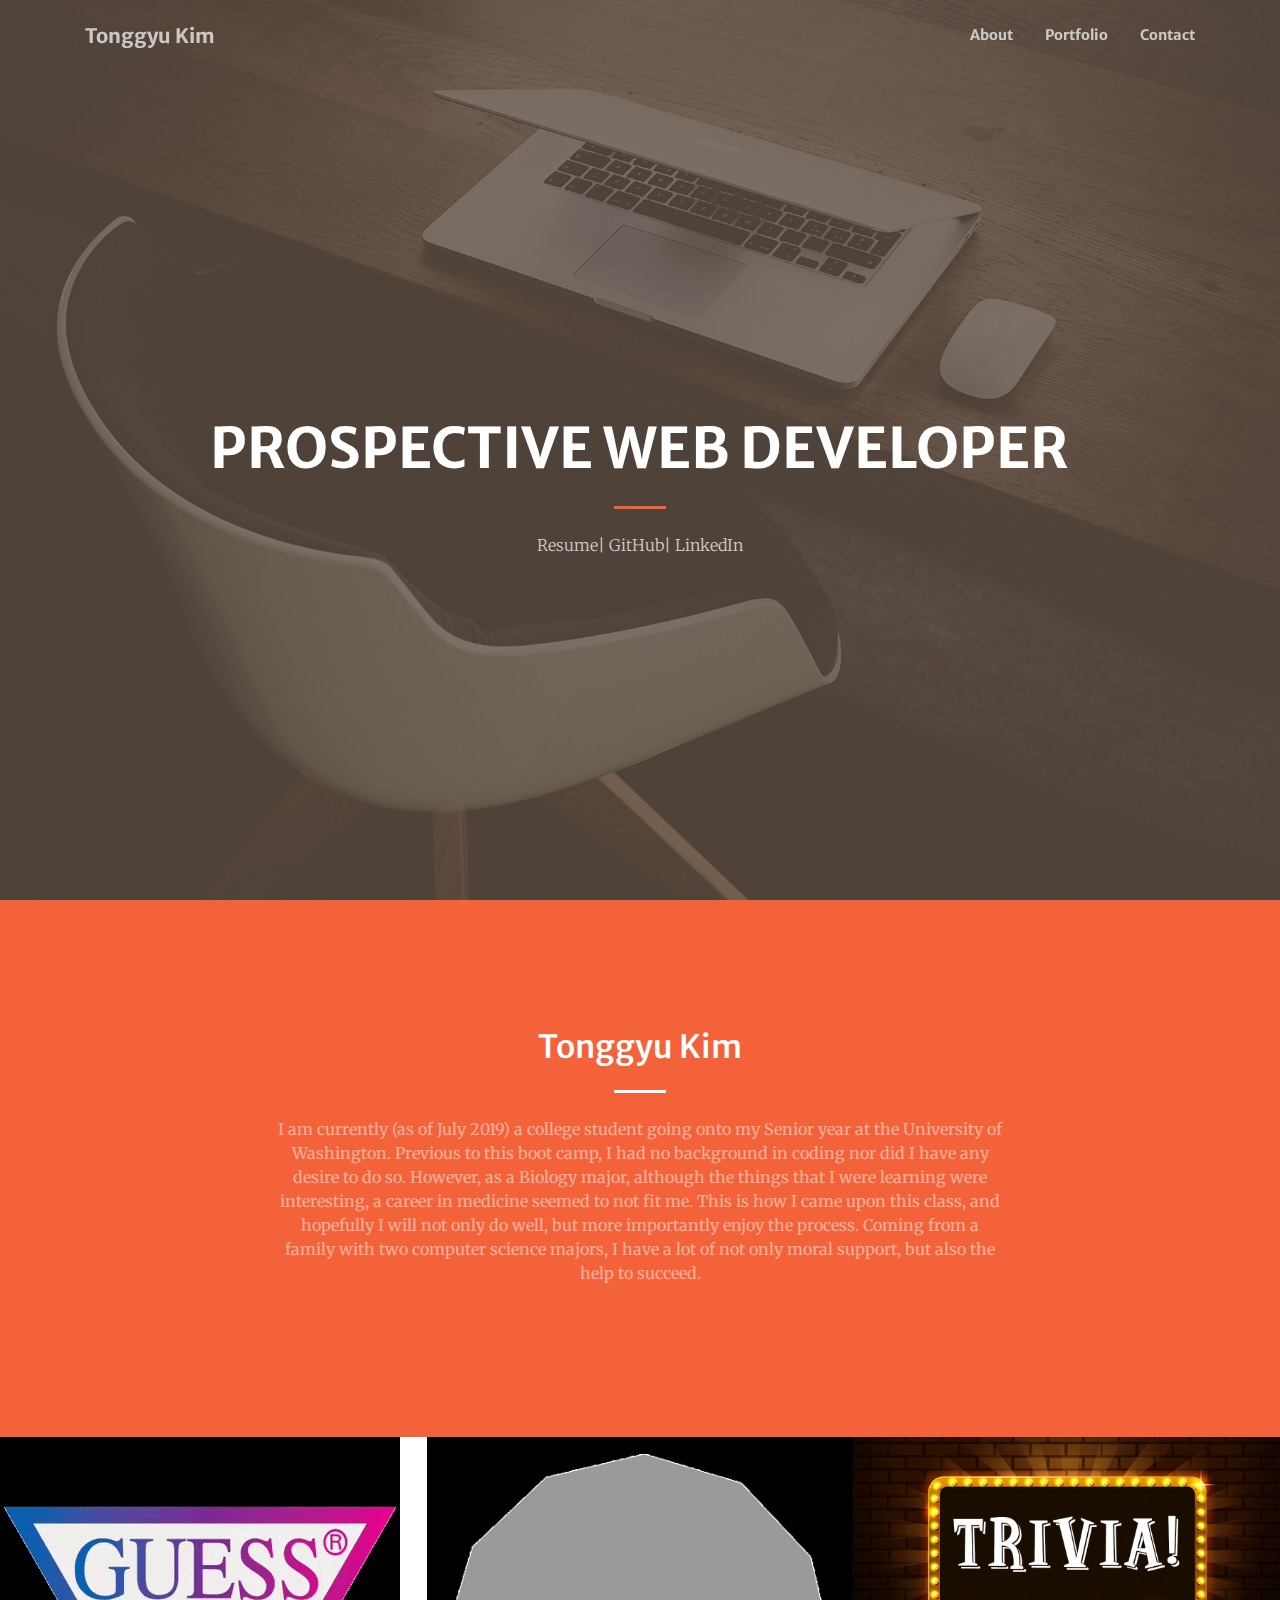
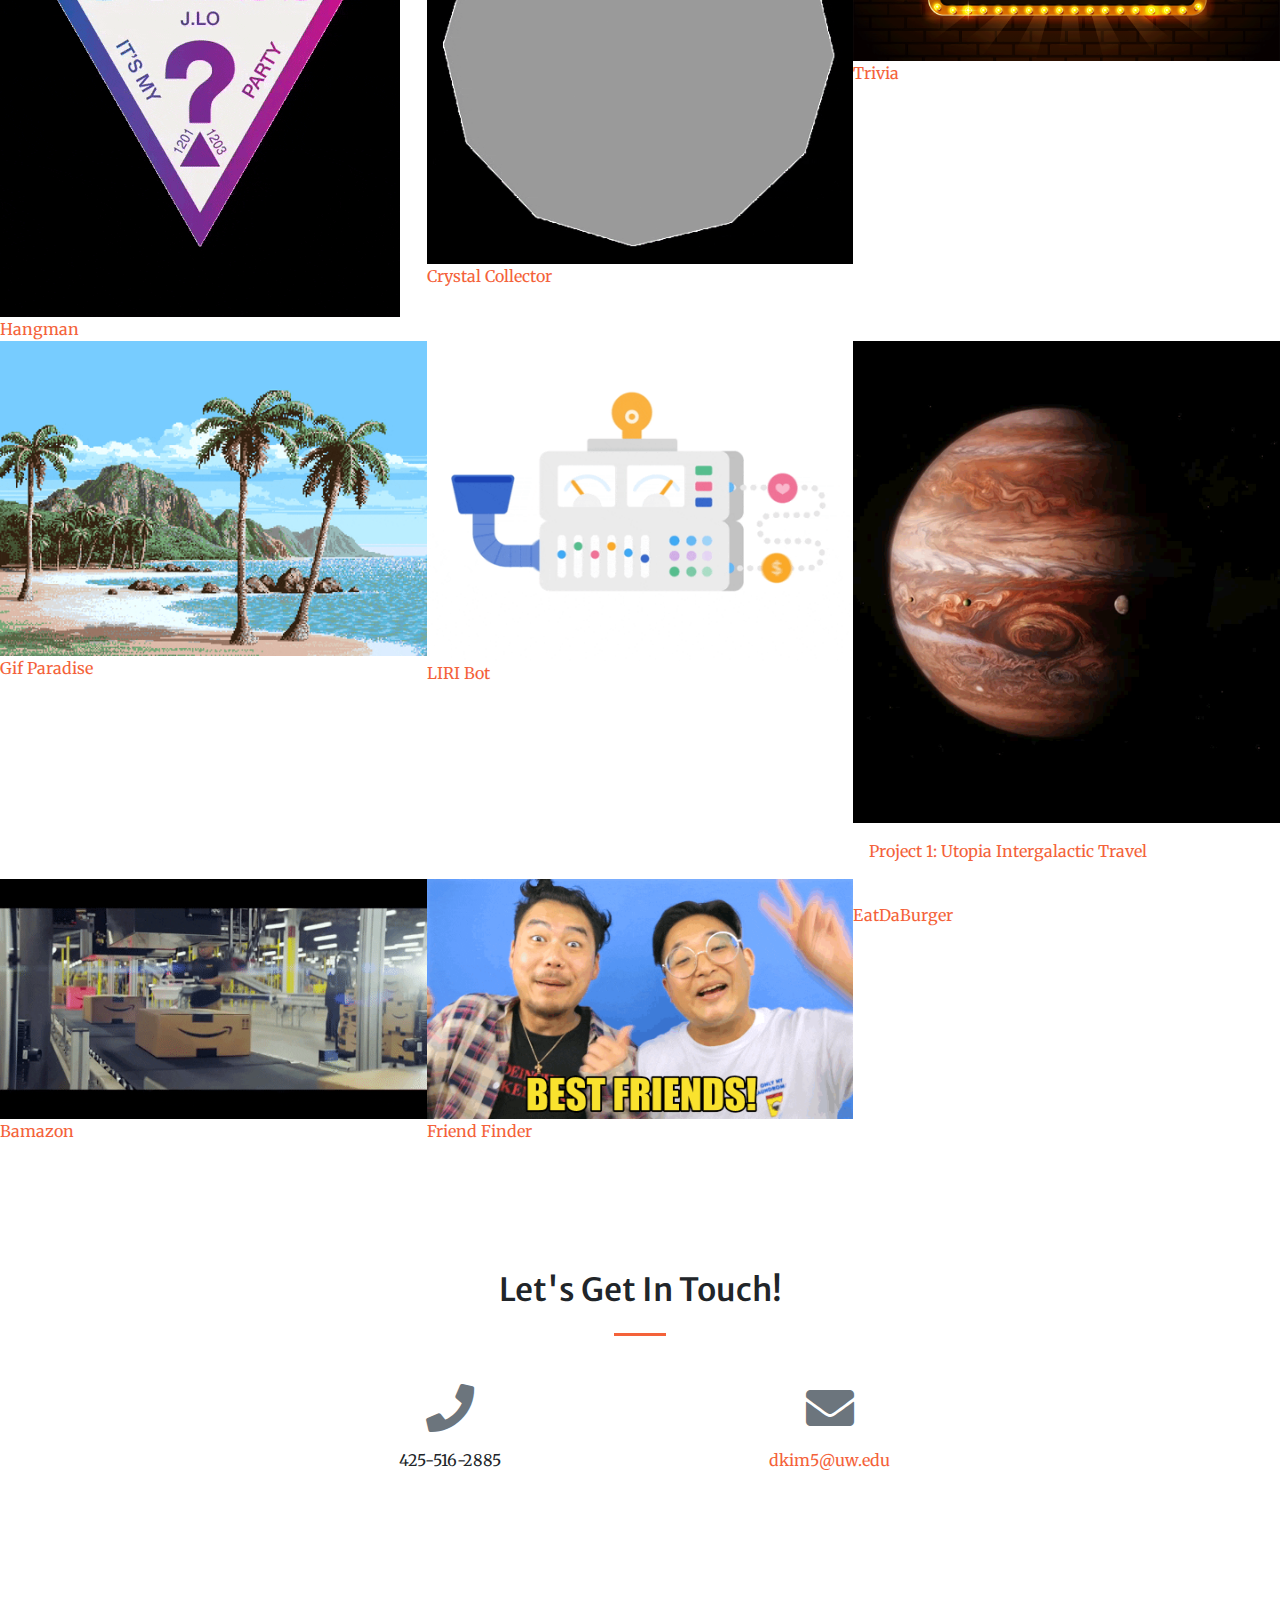
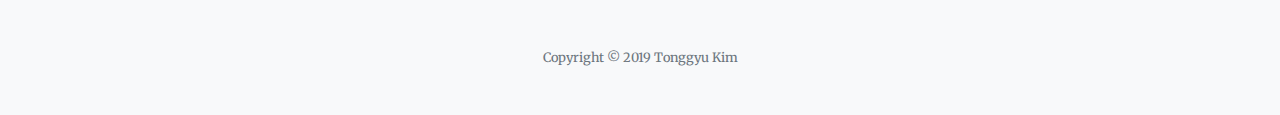
==== index.html @ 041856bd "added link to EatDaBurger" ====
<!DOCTYPE html>
<html lang="en">

<head>

  <meta charset="utf-8">
  <meta name="viewport" content="width=device-width, initial-scale=1, shrink-to-fit=no">
  <meta name="description" content="">
  <meta name="author" content="">

  <title>Tonggyu Kim's Portfolio</title>

  <!-- Font Awesome Icons -->
  <link href="vendor/fontawesome-free/css/all.min.css" rel="stylesheet" type="text/css">

  <!-- Google Fonts -->
  <link href="https://fonts.googleapis.com/css?family=Merriweather+Sans:400,700" rel="stylesheet">
  <link href='https://fonts.googleapis.com/css?family=Merriweather:400,300,300italic,400italic,700,700italic' rel='stylesheet' type='text/css'>

  <!-- Plugin CSS -->
  <link href="vendor/magnific-popup/magnific-popup.css" rel="stylesheet">

  <!-- Theme CSS - Includes Bootstrap -->
  <link href="css/creative.min.css" rel="stylesheet">

</head>

<body id="page-top">

  <!-- Navigation -->
  <nav class="navbar navbar-expand-lg navbar-light fixed-top py-3" id="mainNav">
    <div class="container">
      <a class="navbar-brand js-scroll-trigger" href="#page-top">Tonggyu Kim</a>
      <button class="navbar-toggler navbar-toggler-right" type="button" data-toggle="collapse" data-target="#navbarResponsive" aria-controls="navbarResponsive" aria-expanded="false" aria-label="Toggle navigation">
        <span class="navbar-toggler-icon"></span>
      </button>
      <div class="collapse navbar-collapse" id="navbarResponsive">
        <ul class="navbar-nav ml-auto my-2 my-lg-0">
          <li class="nav-item">
            <a class="nav-link js-scroll-trigger" href="#about">About</a>
          </li>
          <li class="nav-item">
            <a class="nav-link js-scroll-trigger" href="#portfolio">Portfolio</a>
          </li>
          <li class="nav-item">
            <a class="nav-link js-scroll-trigger" href="#contact">Contact</a>
          </li>
        </ul>
      </div>
    </div>
  </nav>

  <!-- Masthead -->
  <header class="masthead">
    <div class="container h-100">
      <div class="row h-100 align-items-center justify-content-center text-center">
        <div class="col-lg-10 align-self-end">
          <h1 class="text-uppercase text-white font-weight-bold">Prospective Web Developer</h1>
          <hr class="divider my-4">
        </div>
        <div class="col-lg-8 align-self-baseline">
          <a href = "assets/TonggyuKim'sResume.pdf" class="text-white-75 font-weight-light mb-5">Resume|</a>
            <a href="https://github.com/tonggyukim" class="text-white-75 font-weight-light mb-5">GitHub|</a>
            <a href="https://www.linkedin.com/in/tonggyu-kim-575244123/"class="text-white-75 font-weight-light mb-5">LinkedIn</a>
        </div>
      </div>
    </div>
  </header>

  <!-- About Section -->
  <section class="page-section bg-primary" id="about">
    <div class="container">
      <div class="row justify-content-center">
        <div class="col-lg-8 text-center">
          <h2 class="text-white mt-0">Tonggyu Kim</h2>
          <hr class="divider light my-4">
          <p class="text-white-50 mb-4">I am currently (as of July 2019) a college student going onto my Senior year at the University of Washington. Previous to this boot camp, I had no background in coding nor did I have any desire to do so. However, as a Biology major, although the things that I were learning were interesting, a career in medicine seemed to not fit me.

            This is how I came upon this class, and hopefully I will not only do well, but more importantly enjoy the process. Coming from a family with two computer science majors, I have a lot of not only moral support, but also the help to succeed.</p>

        </div>
      </div>
    </div>
  </section>

  <!-- Portfolio Section -->
  <!-- <section id="portfolio"> -->
    <div class="container-fluid p-0">
      <div class="row no-gutters">
        <div class="col-lg-4 col-sm-6">
          <a class="portfolio-box" href="https://tonggyukim.github.io/Word-Guess-Game/">
            <img class="img-fluid" src="assets/images/Guess.gif" alt="">
            <div class="portfolio-box-caption">
              <div class="project-name">
                Hangman
              </div>
            </div>
          </a>
        </div>
        <div class="col-lg-4 col-sm-6">
          <a class="portfolio-box" href="https://tonggyukim.github.io/unit-4-game/" >
            <img class="img-fluid" src="assets/images/CrystalCollector.gif" alt="">
            <div class="portfolio-box-caption">
              <div class="project-name">
                Crystal Collector
              </div>
            </div>
          </a>
        </div>
        <div class="col-lg-4 col-sm-6">
          <a class="portfolio-box" href="https://tonggyukim.github.io/TriviaGame/">
            <img class="img-fluid" src="assets/images/Trivia.gif" alt="">
            <div class="portfolio-box-caption">
              <div class="project-name">
                Trivia
              </div>
            </div>
          </a>
        </div>
        <div class="col-lg-4 col-sm-6">
          <a class="portfolio-box" href="https://tonggyukim.github.io/Gif-Paradise/">
            <img class="img-fluid" src="assets/images/Paradise.gif" alt="">
            <div class="portfolio-box-caption">
              <div class="project-name">
                 Gif Paradise
              </div>
            </div>
          </a>
        </div>
        <div class="col-lg-4 col-sm-6">
          <a class="portfolio-box" href="https://github.com/tonggyukim/liri-node-app">
            <img class="img-fluid" src="assets/images/Bot.gif" alt="">
            <div class="portfolio-box-caption">
              <div class="project-name">
                LIRI Bot
              </div>
            </div>
          </a>
        </div>
        <div class="col-lg-4 col-sm-6">
          <a class="portfolio-box" href="https://riaanderson.github.io/Utopia-Intergalactic-Travel/contact.html">
            <img class="img-fluid" src="assets/images/Mars.gif" alt="">
            <div class="portfolio-box-caption p-3">
              <div class="project-name">
                  Project 1: Utopia Intergalactic Travel
              </div>
            </div>
          </a>
        </div>
        <div class="col-lg-4 col-sm-6">
          <a class="portfolio-box" href="https://github.com/tonggyukim/Bamazon">
            <img class="img-fluid" src="assets/images/bamazon.gif" alt="">
            <div class="portfolio-box-caption">
              <div class="project-name">
                Bamazon
              </div>
            </div>
          </a>
        </div>
        <div class="col-lg-4 col-sm-6">
          <a class="portfolio-box" href="https://calm-sea-75768.herokuapp.com/">
            <img class="img-fluid" src="assets/images/FriendFinder.gif" alt="">
            <div class="portfolio-box-caption">
              <div class="project-name">
                Friend Finder
              </div>
            </div>
          </a>
        </div>
        <div class="col-lg-4 col-sm-6">
          <a class="portfolio-box" href="https://github.com/tonggyukim/Burger">
            <img class="img-fluid" src="assets/images/burger.gif" alt="">
            <div class="portfolio-box-caption">
              <div class="project-name">
                EatDaBurger
              </div>
            </div>
          </a>
        </div> 
      </div>
    </div>
  </section>

  <!-- Contact Section -->
  <section class="page-section" id="contact">
    <div class="container">
      <div class="row justify-content-center">
        <div class="col-lg-8 text-center">
          <h2 class="mt-0">Let's Get In Touch!</h2>
          <hr class="divider my-4">
          <p class="text-muted mb-5"></p>
        </div>
      </div>
      <div class="row">
        <div class="col-lg-4 ml-auto text-center mb-5 mb-lg-0">
          <i class="fas fa-phone fa-3x mb-3 text-muted"></i>
          <div>425-516-2885</div>
        </div>
        <div class="col-lg-4 mr-auto text-center">
          <i class="fas fa-envelope fa-3x mb-3 text-muted"></i>
          <!-- Make sure to change the email address in anchor text AND the link below! -->
          <a class="d-block" href="mailto:dkim5@uw.edu">dkim5@uw.edu</a>
        </div>
      </div>
    </div>
  </section>

  <!-- Footer -->
  <footer class="bg-light py-5">
    <div class="container">
      <div class="small text-center text-muted">Copyright &copy; 2019 Tonggyu Kim</div>
    </div>
  </footer>

  <!-- Bootstrap core JavaScript -->
  <script src="vendor/jquery/jquery.min.js"></script>
  <script src="vendor/bootstrap/js/bootstrap.bundle.min.js"></script>

  <!-- Plugin JavaScript -->
  <script src="vendor/jquery-easing/jquery.easing.min.js"></script>
  <script src="vendor/magnific-popup/jquery.magnific-popup.min.js"></script>

  <!-- Custom scripts for this template -->
  <script src="js/creative.min.js"></script>

</body>

</html>
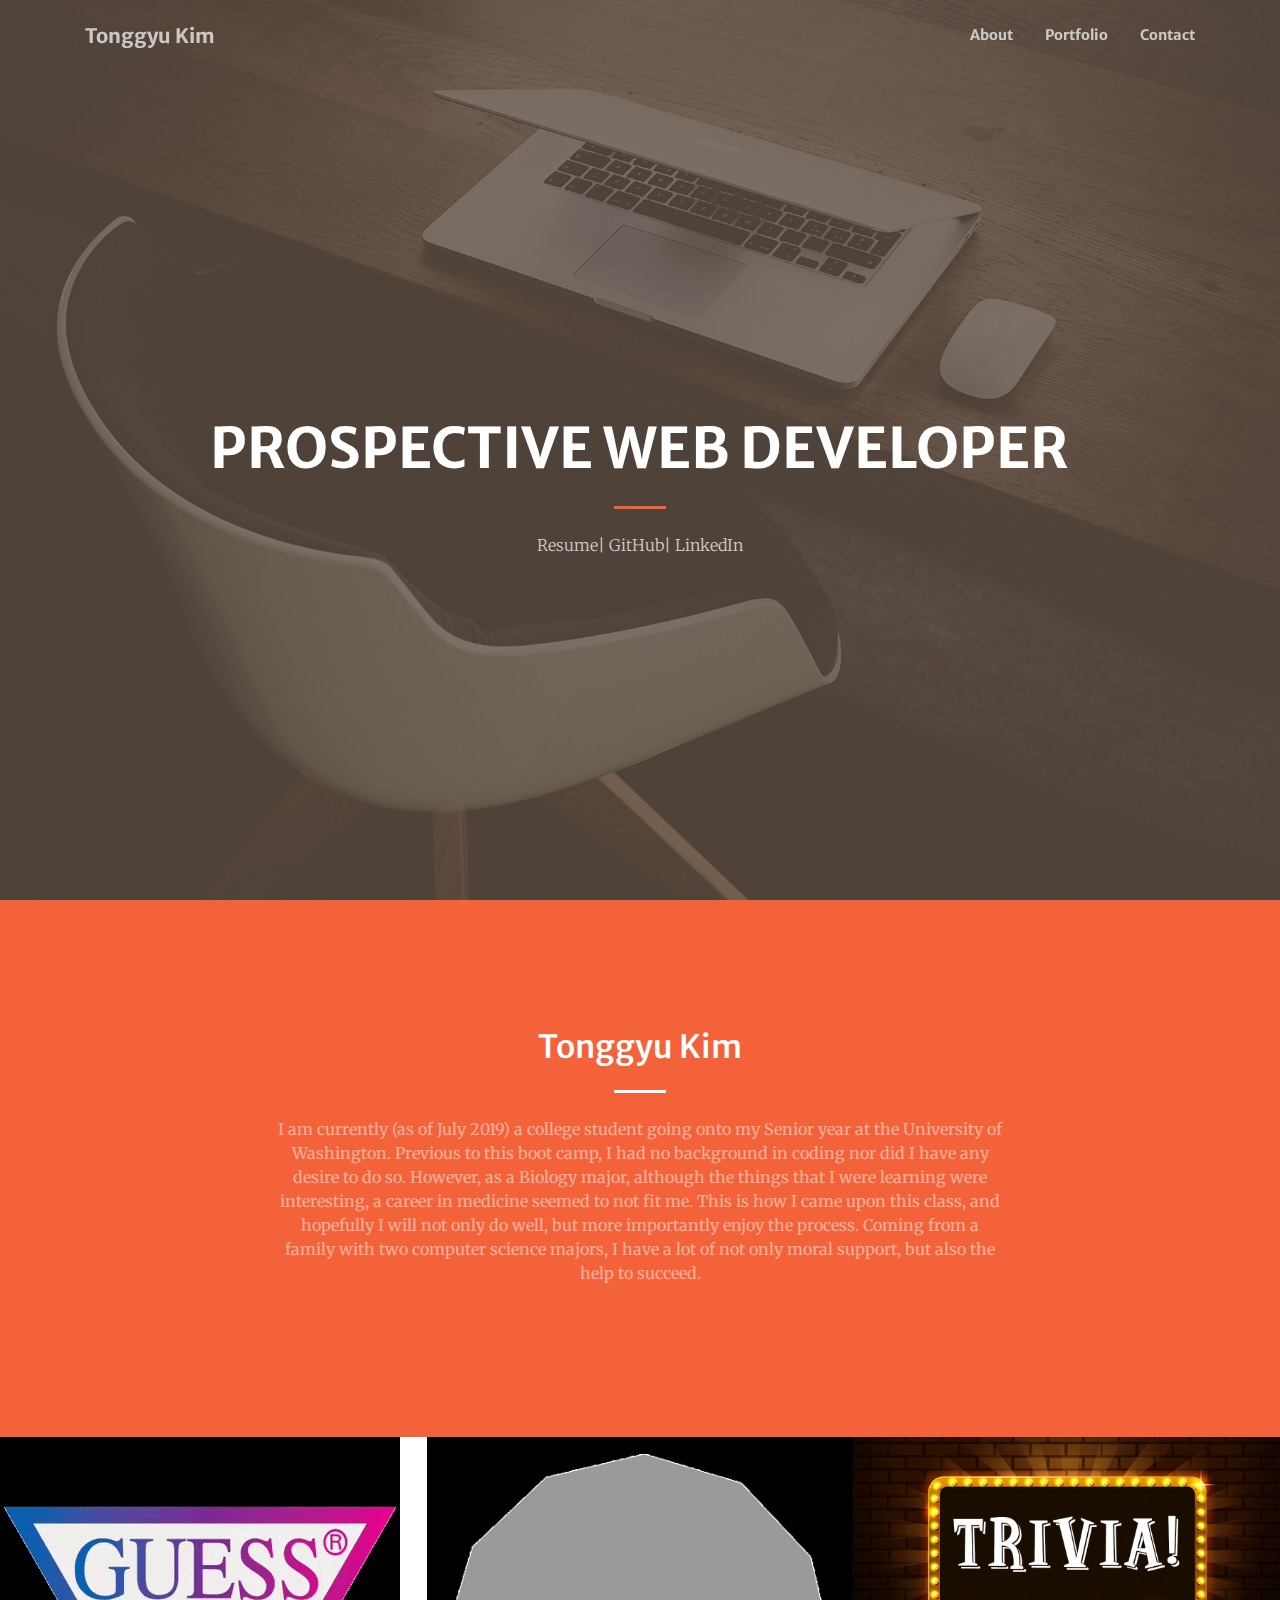
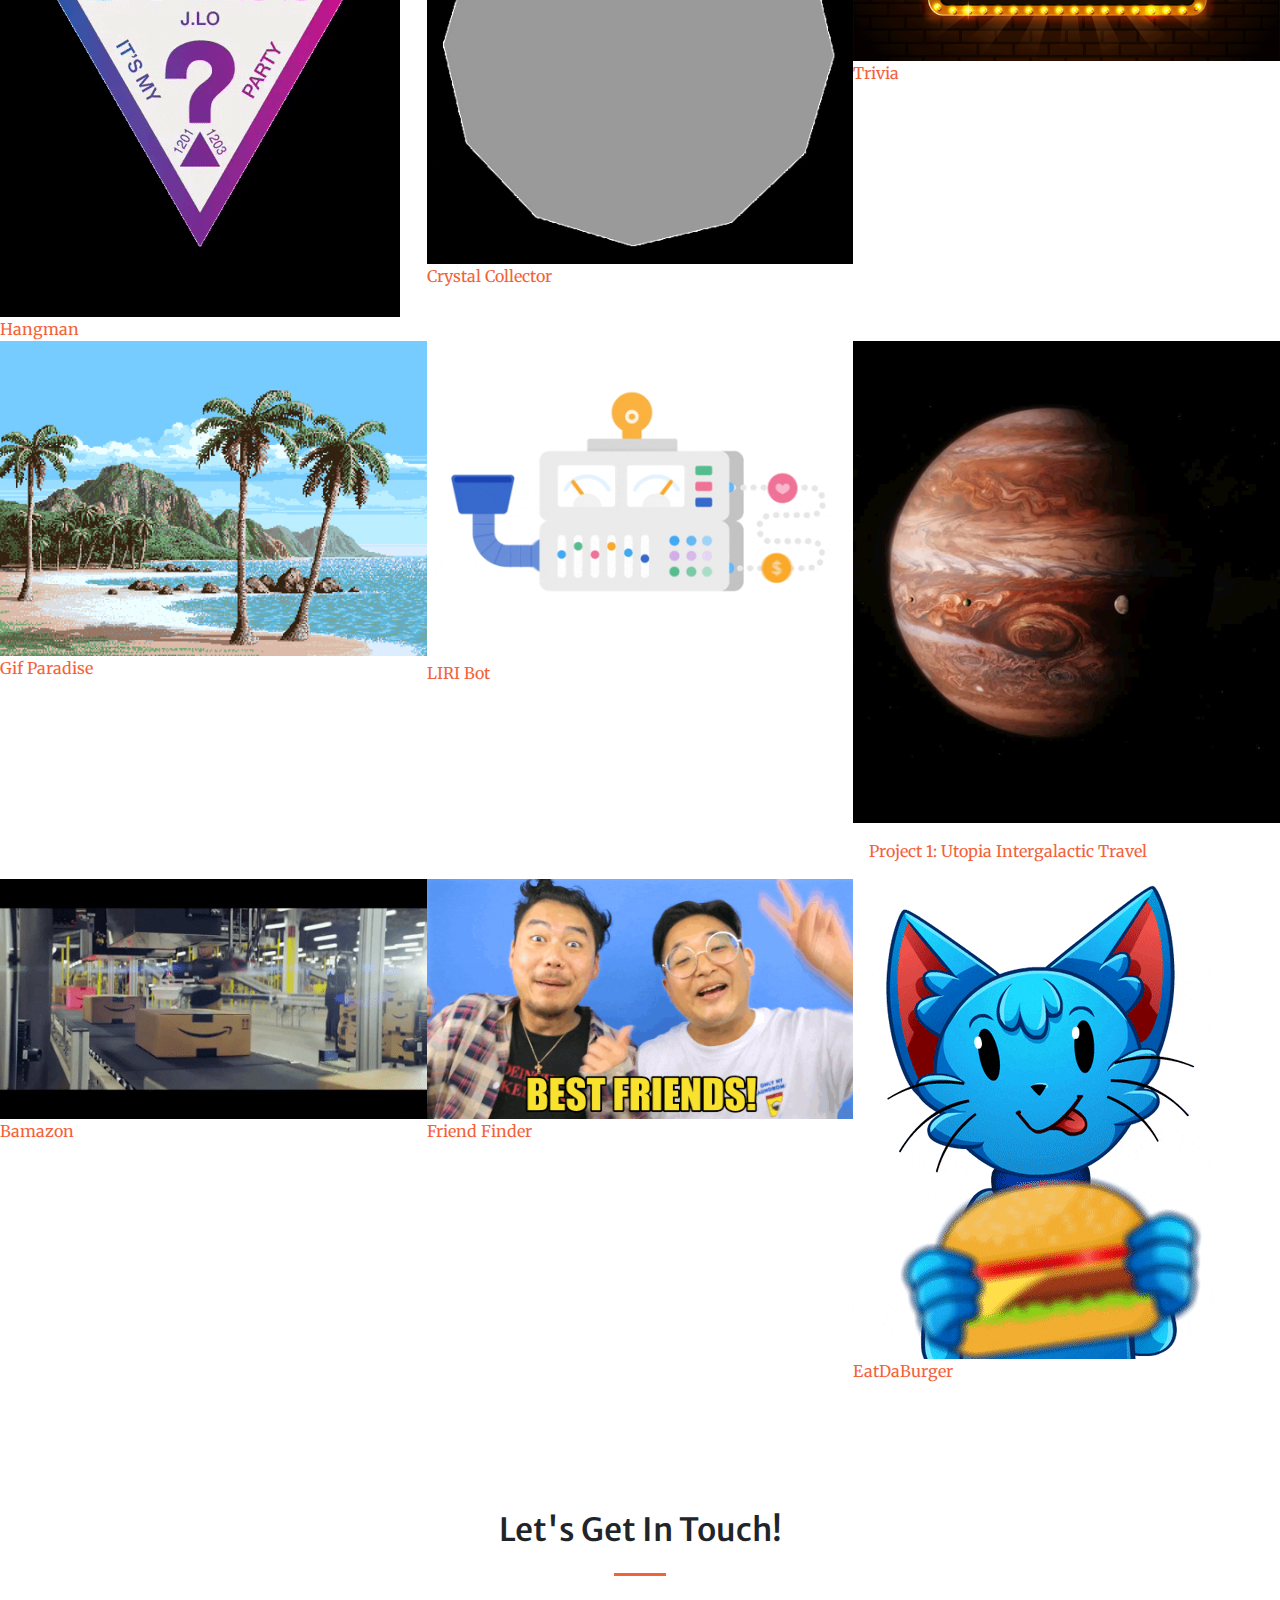
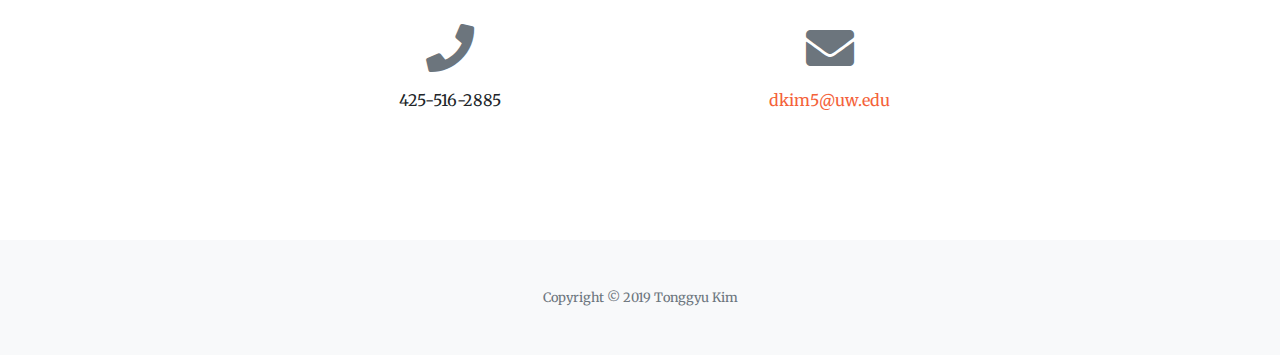
==== commit 0d424407: "updated picture to eatdaburger" ====
--- a/index.html
+++ b/index.html
@@ -169,7 +169,7 @@
         </div>
         <div class="col-lg-4 col-sm-6">
           <a class="portfolio-box" href="https://github.com/tonggyukim/Burger">
-            <img class="img-fluid" src="assets/images/burger.gif" alt="">
+            <img class="img-fluid" src="assets/images/Burger.gif" alt="">
             <div class="portfolio-box-caption">
               <div class="project-name">
                 EatDaBurger
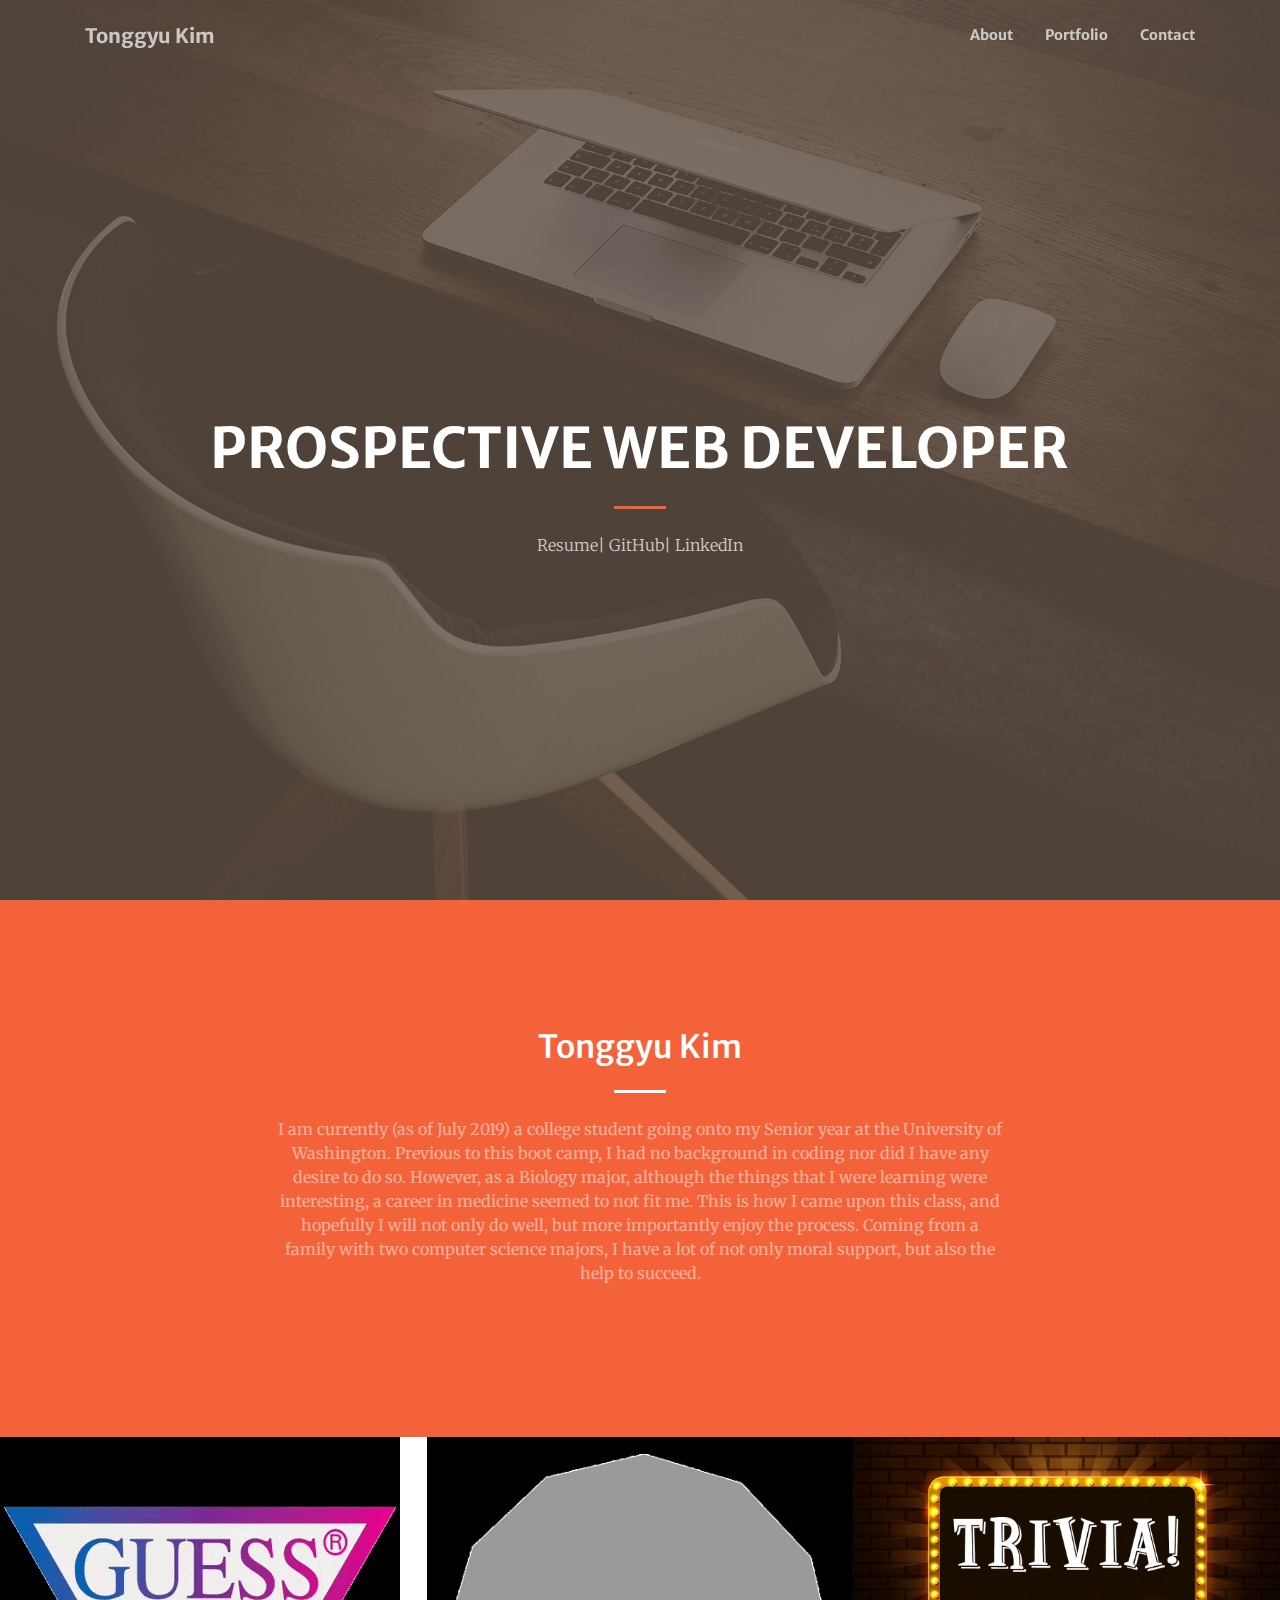
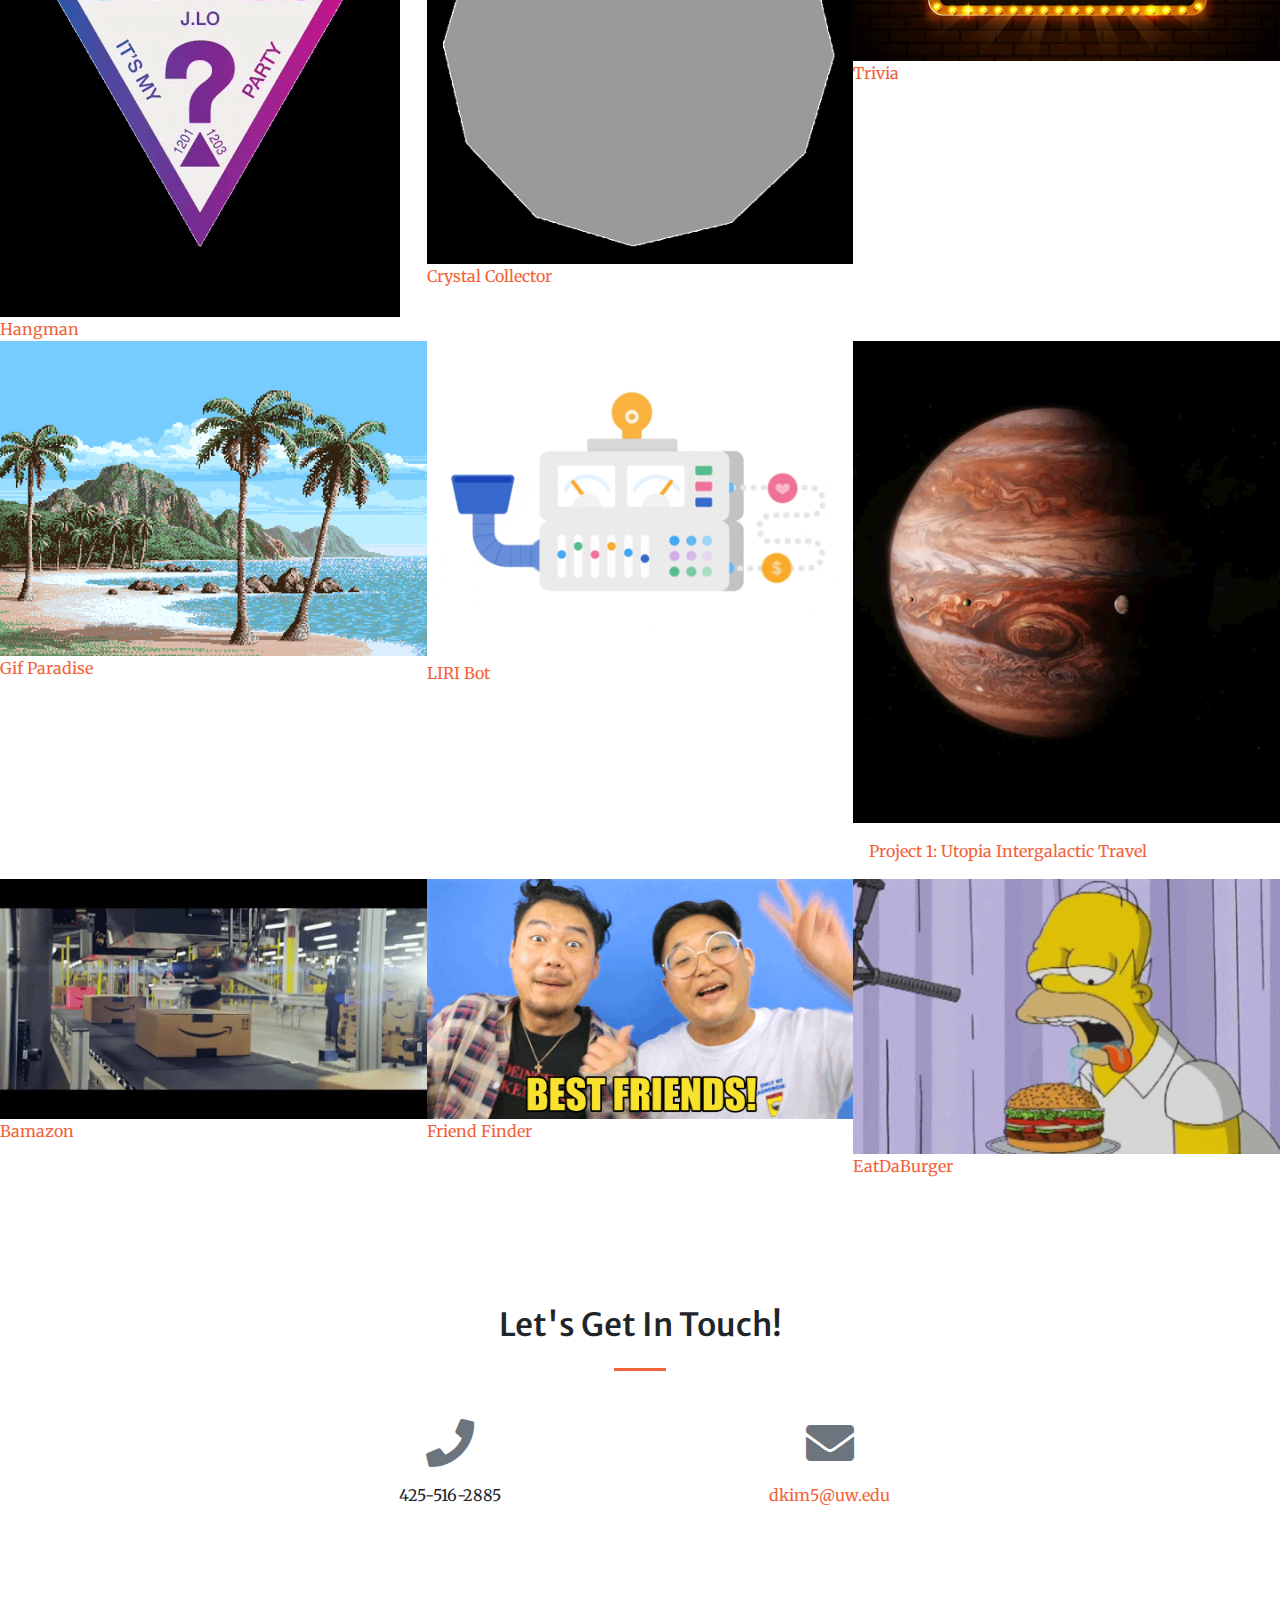
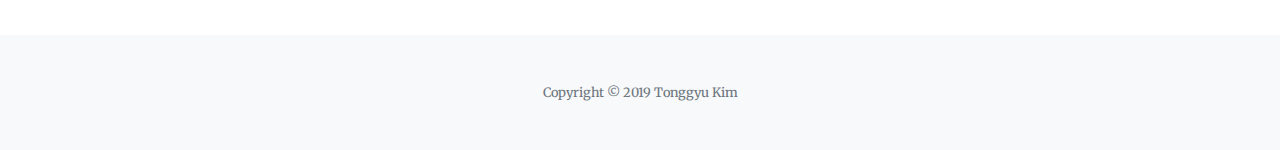
==== commit f2a53933: "changed pic to eatdaburger" ====
--- a/index.html
+++ b/index.html
@@ -169,7 +169,7 @@
         </div>
         <div class="col-lg-4 col-sm-6">
           <a class="portfolio-box" href="https://github.com/tonggyukim/Burger">
-            <img class="img-fluid" src="assets/images/Burger.gif" alt="">
+            <img class="img-fluid" src="assets/images/EatDaBurger.gif" alt="">
             <div class="portfolio-box-caption">
               <div class="project-name">
                 EatDaBurger
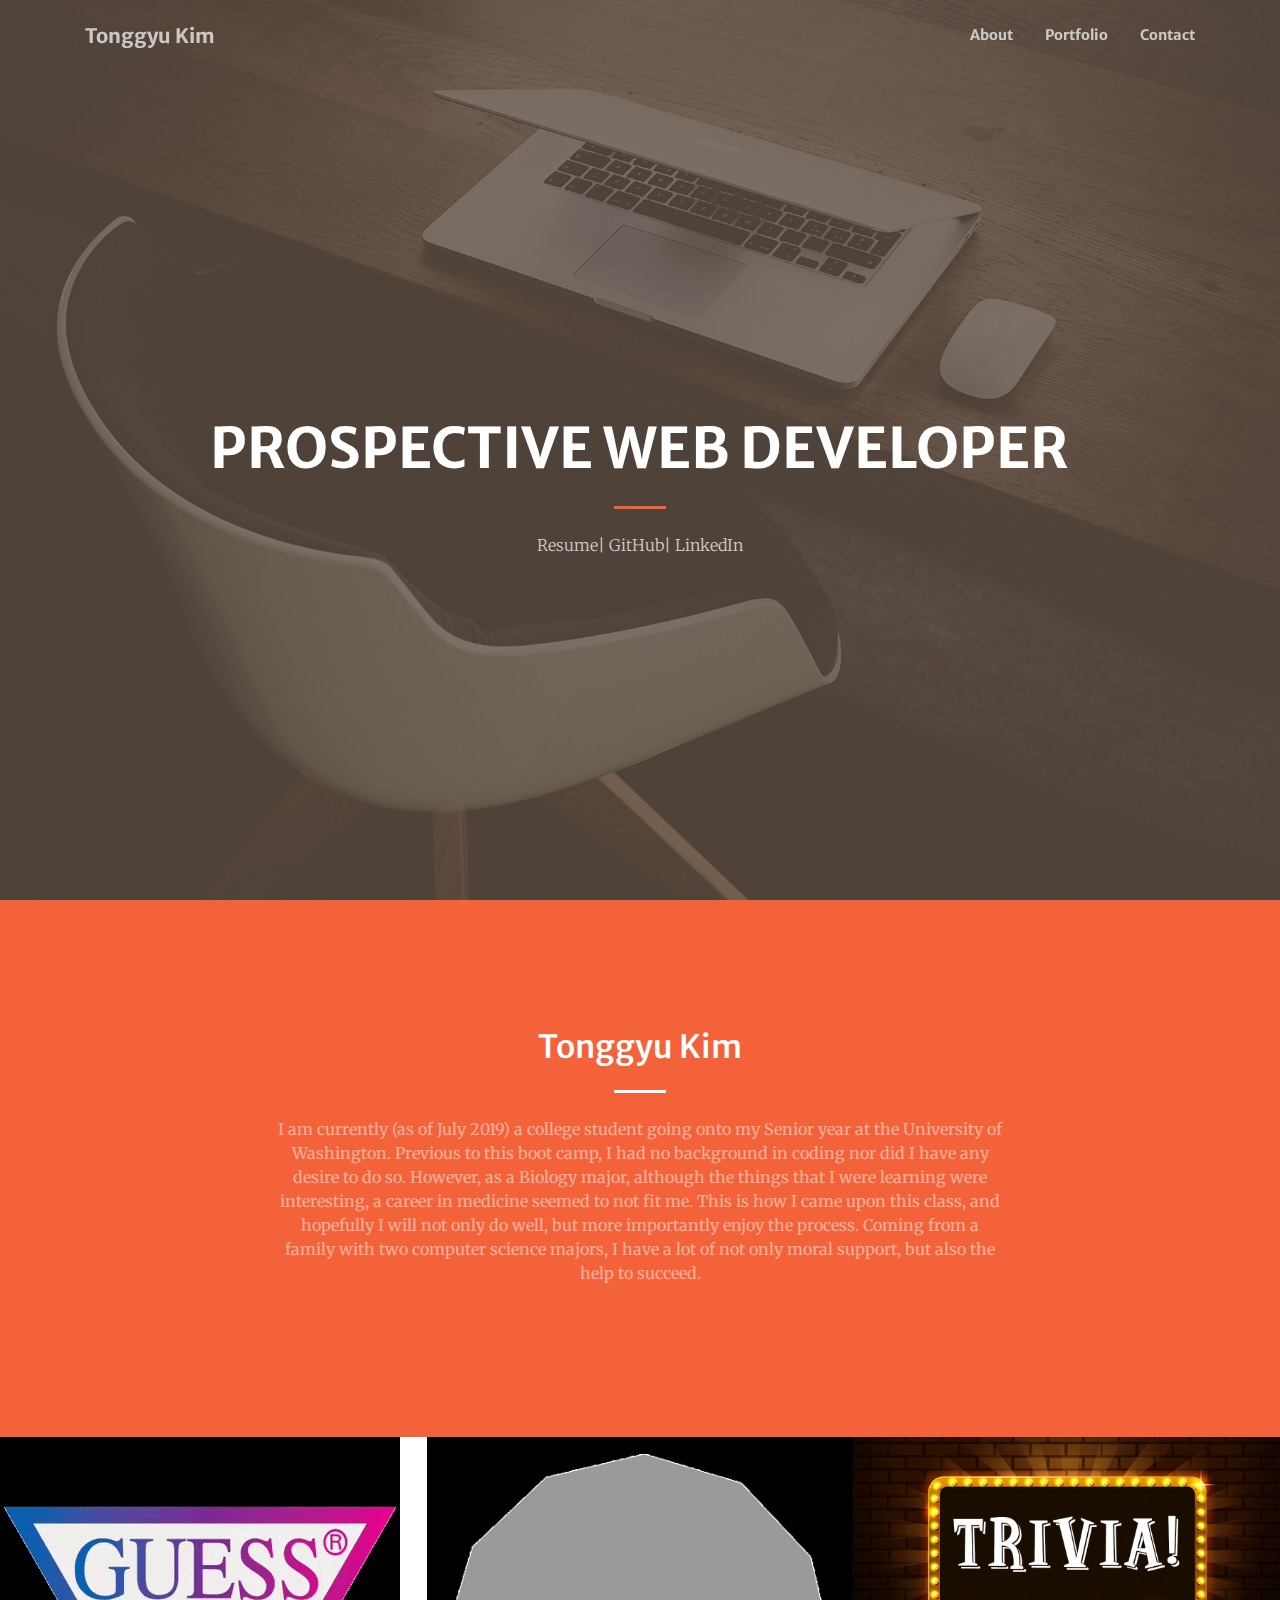
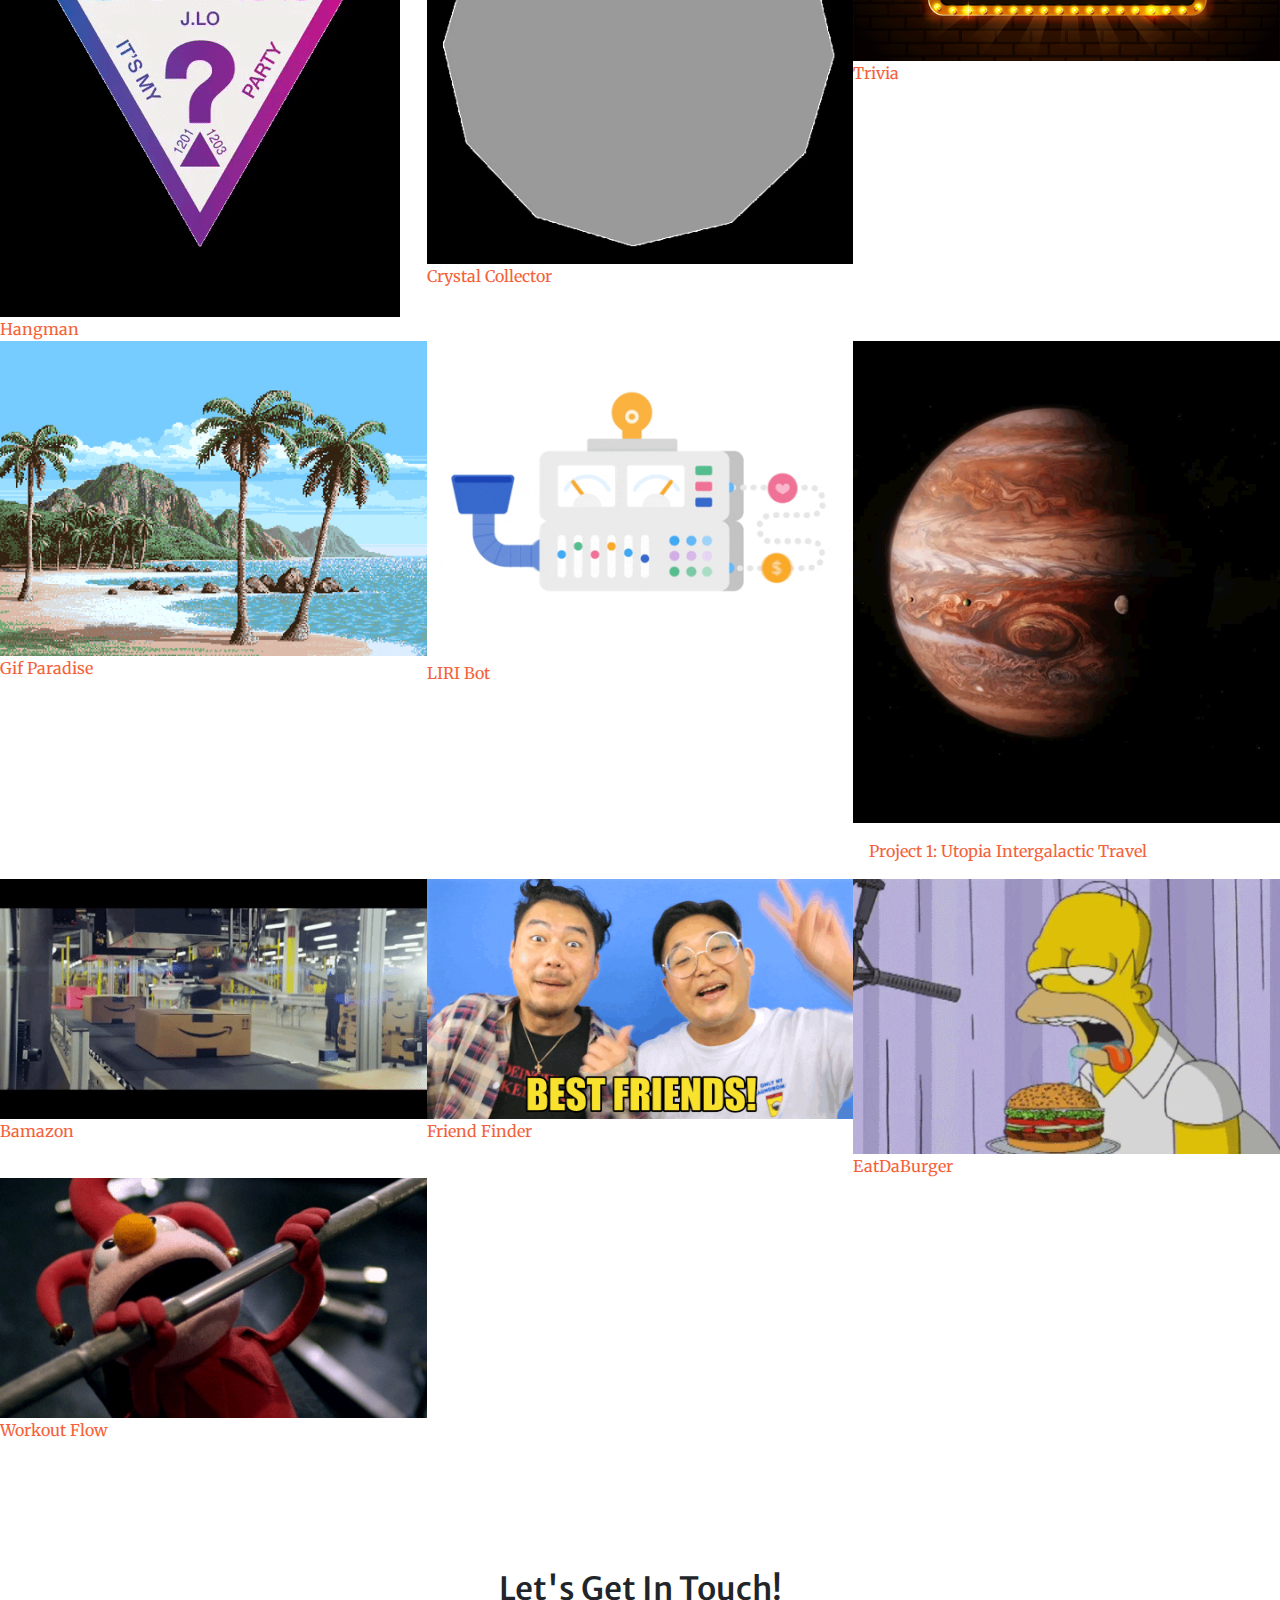
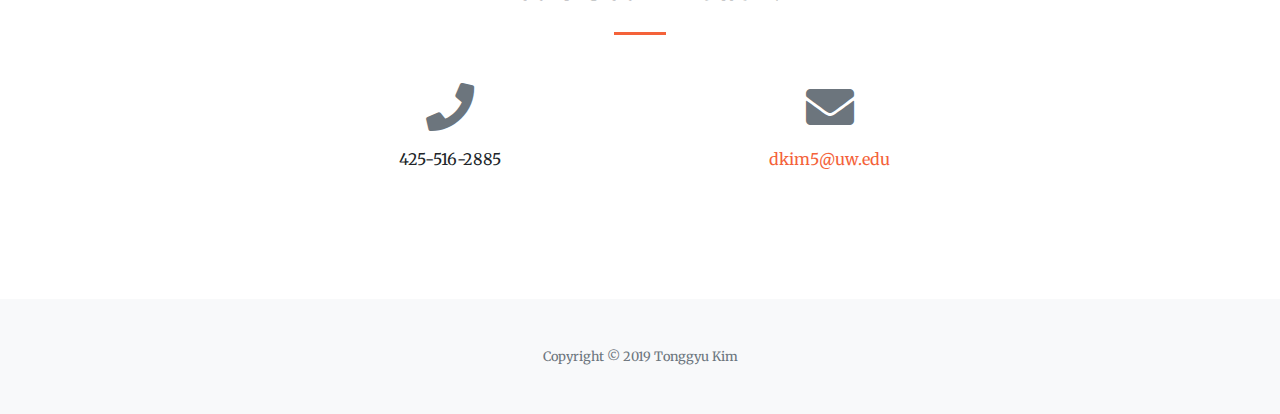
==== commit b9045764: "added link to workoutflow" ====
--- a/index.html
+++ b/index.html
@@ -168,7 +168,7 @@
           </a>
         </div>
         <div class="col-lg-4 col-sm-6">
-          <a class="portfolio-box" href="https://github.com/tonggyukim/Burger">
+          <a class="portfolio-box" href="https://pure-brushlands-12730.herokuapp.com/">
             <img class="img-fluid" src="assets/images/EatDaBurger.gif" alt="">
             <div class="portfolio-box-caption">
               <div class="project-name">
@@ -177,6 +177,16 @@
             </div>
           </a>
         </div> 
+        <div class="col-lg-4 col-sm-6">
+          <a class="portfolio-box" href=" https://murmuring-oasis-59314.herokuapp.com/cardio">
+            <img class="img-fluid" src="assets/images/workout.gif">
+            <div class="portfolio-box-caption">
+              <div class="project-name">
+                Workout Flow
+              </div>
+            </div>
+          </a>
+        </div>
       </div>
     </div>
   </section>
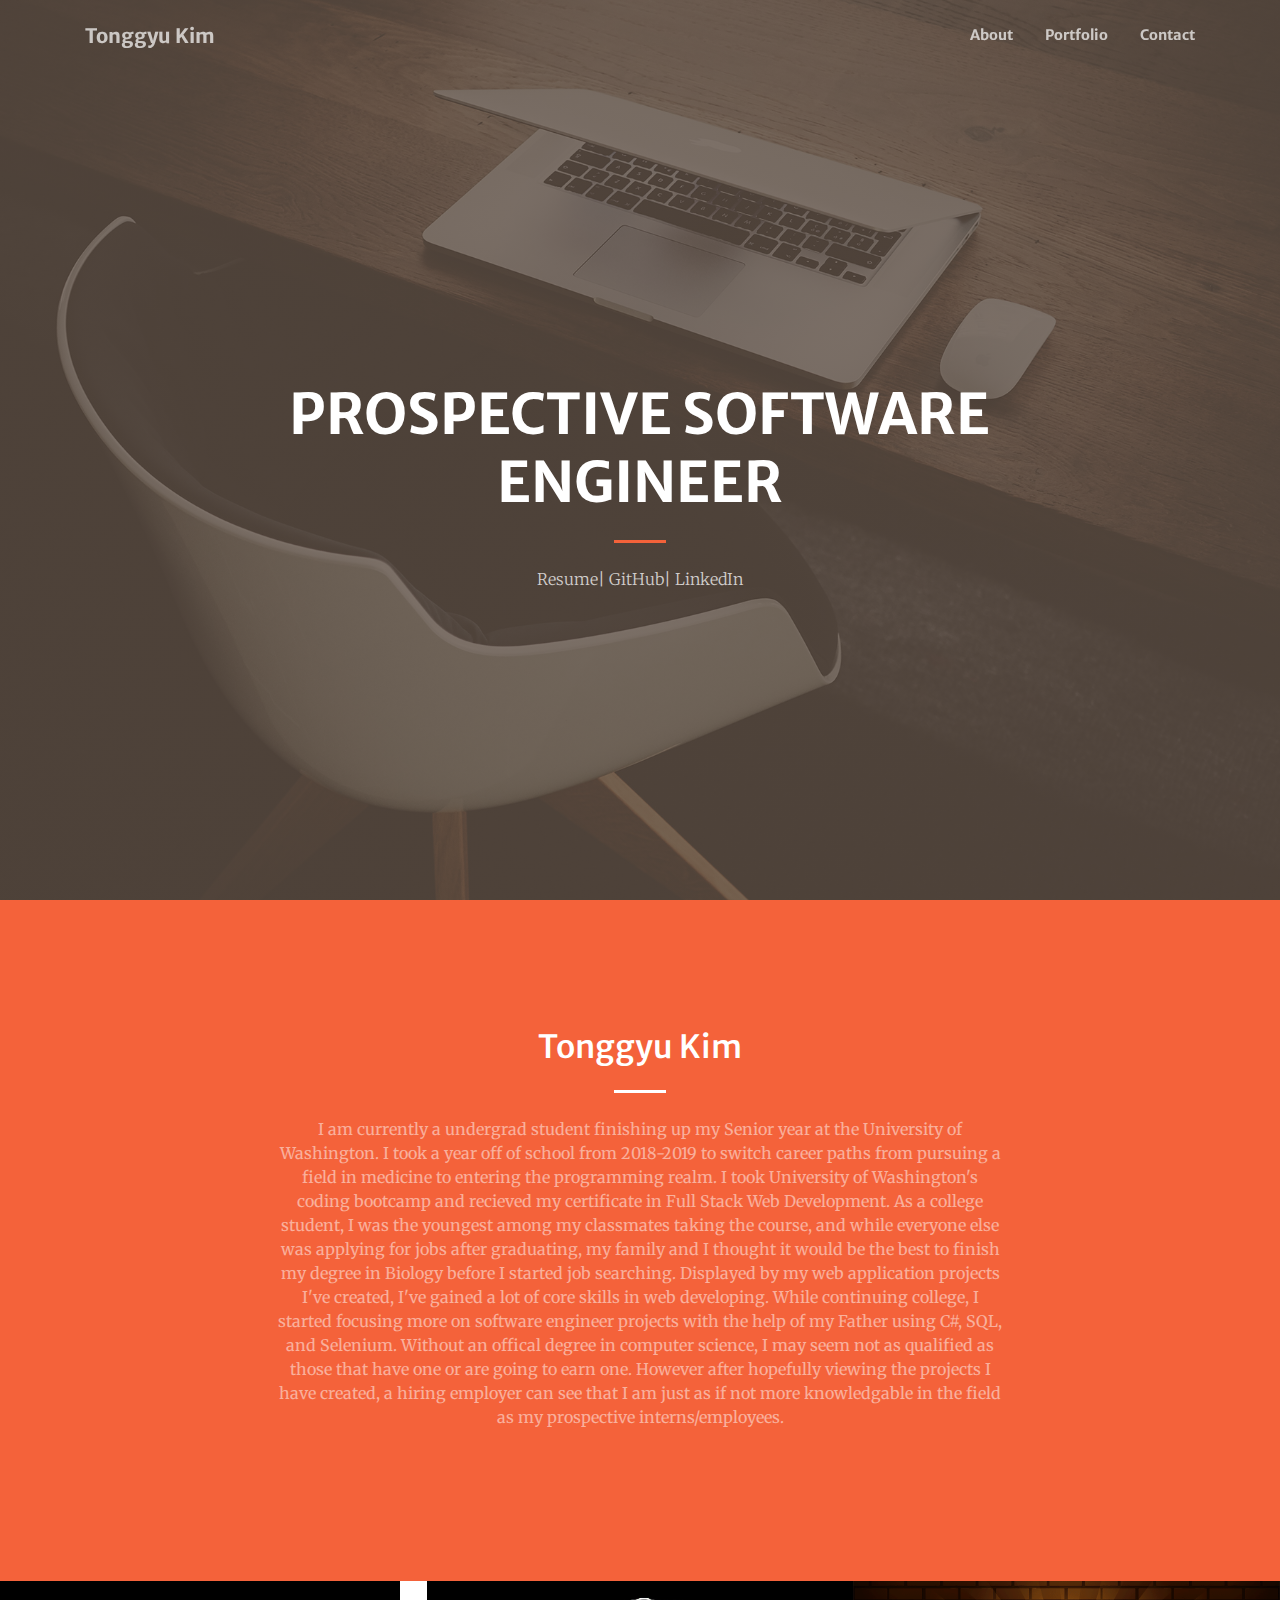
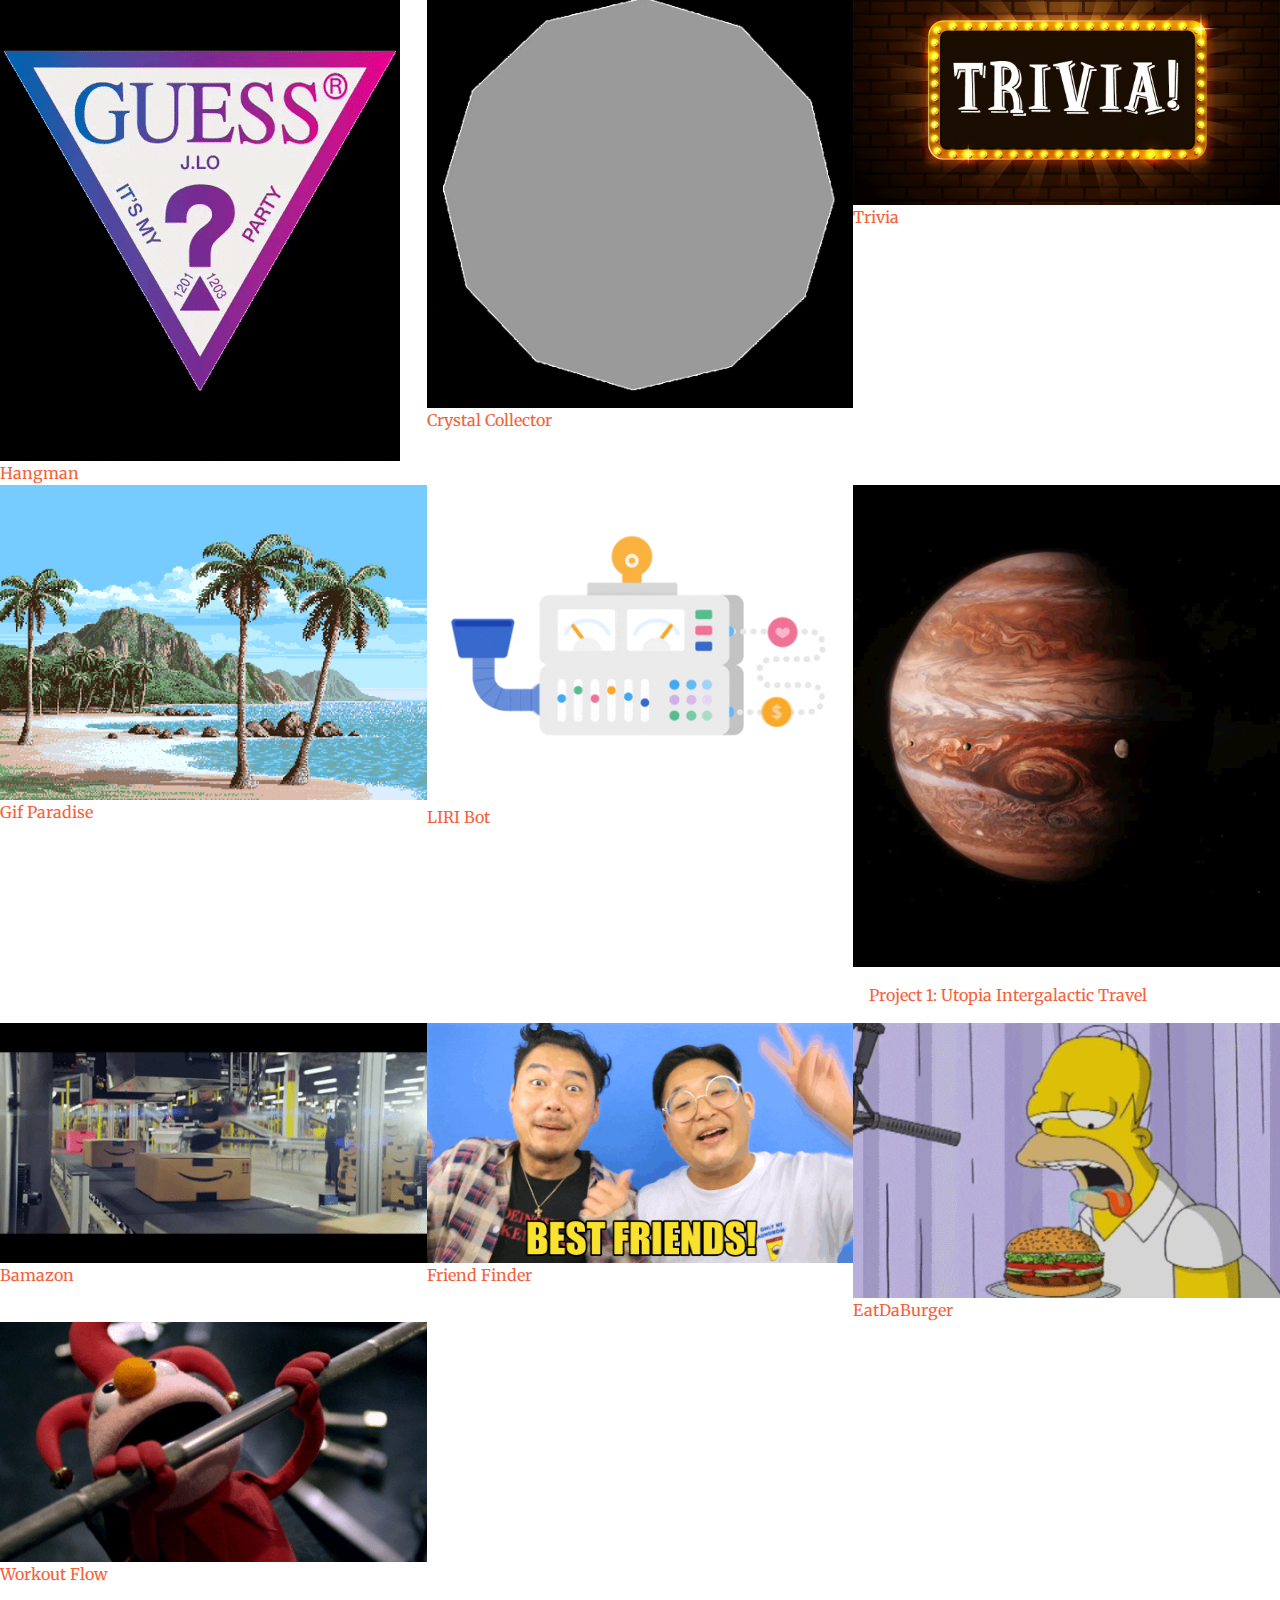
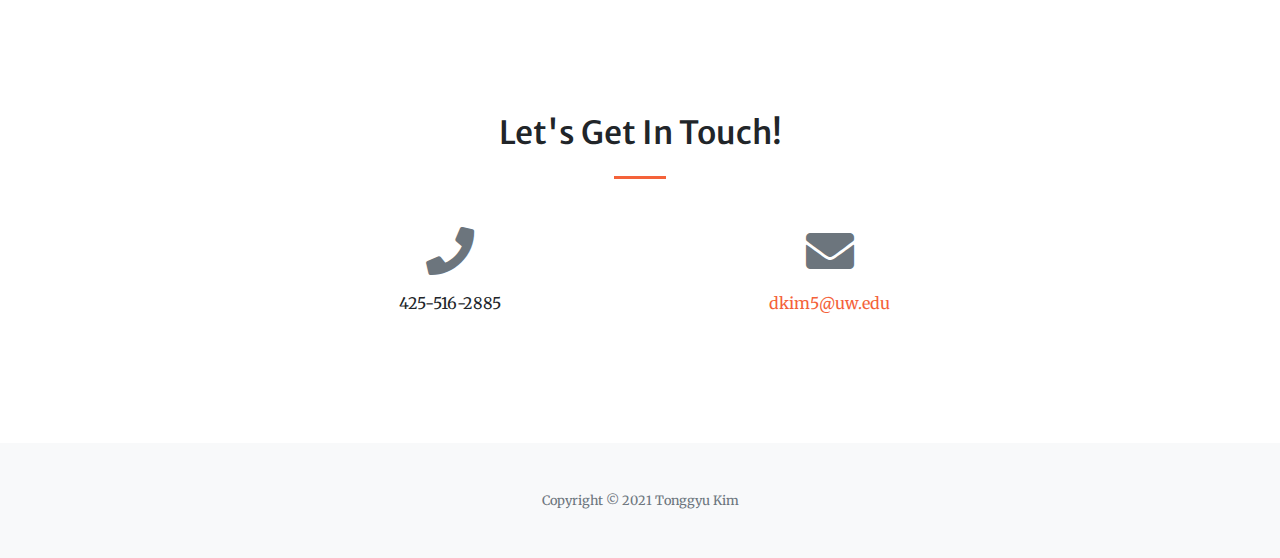
==== commit 9db542f7: "changed Bio and resume link" ====
--- a/index.html
+++ b/index.html
@@ -55,11 +55,11 @@
     <div class="container h-100">
       <div class="row h-100 align-items-center justify-content-center text-center">
         <div class="col-lg-10 align-self-end">
-          <h1 class="text-uppercase text-white font-weight-bold">Prospective Web Developer</h1>
+          <h1 class="text-uppercase text-white font-weight-bold">Prospective Software Engineer</h1>
           <hr class="divider my-4">
         </div>
         <div class="col-lg-8 align-self-baseline">
-          <a href = "assets/TonggyuKim'sResume.pdf" class="text-white-75 font-weight-light mb-5">Resume|</a>
+          <a href = "assets/Tonggyu Kim Resume.pdf" class="text-white-75 font-weight-light mb-5">Resume|</a>
             <a href="https://github.com/tonggyukim" class="text-white-75 font-weight-light mb-5">GitHub|</a>
             <a href="https://www.linkedin.com/in/tonggyu-kim-575244123/"class="text-white-75 font-weight-light mb-5">LinkedIn</a>
         </div>
@@ -74,10 +74,13 @@
         <div class="col-lg-8 text-center">
           <h2 class="text-white mt-0">Tonggyu Kim</h2>
           <hr class="divider light my-4">
-          <p class="text-white-50 mb-4">I am currently (as of July 2019) a college student going onto my Senior year at the University of Washington. Previous to this boot camp, I had no background in coding nor did I have any desire to do so. However, as a Biology major, although the things that I were learning were interesting, a career in medicine seemed to not fit me.
-
-            This is how I came upon this class, and hopefully I will not only do well, but more importantly enjoy the process. Coming from a family with two computer science majors, I have a lot of not only moral support, but also the help to succeed.</p>
-
+          <p class="text-white-50 mb-4">I am currently a undergrad student finishing up my Senior year at the University of Washington. I took a year off of school from 2018-2019 
+            to switch career paths from pursuing a field in medicine to entering the programming realm. I took University of Washington's coding bootcamp and recieved 
+            my certificate in Full Stack Web Development. As a college student, I was the youngest among my classmates taking the course, and while everyone else was applying for jobs 
+            after graduating, my family and I thought it would be the best to finish my degree in Biology before I started job searching. Displayed by my web application projects I've created, 
+            I've gained a lot of core skills in web developing. While continuing college, I started focusing more on software engineer projects with the help of my Father using C#, SQL, and Selenium. 
+            Without an offical degree in computer science, I may seem not as qualified as those that have one or are going to earn one. However after hopefully viewing the projects I have created, 
+            a hiring employer can see that I am just as if not more knowledgable in the field as my prospective interns/employees.
         </div>
       </div>
     </div>
@@ -218,7 +221,7 @@
   <!-- Footer -->
   <footer class="bg-light py-5">
     <div class="container">
-      <div class="small text-center text-muted">Copyright &copy; 2019 Tonggyu Kim</div>
+      <div class="small text-center text-muted">Copyright &copy; 2021 Tonggyu Kim</div>
     </div>
   </footer>
 
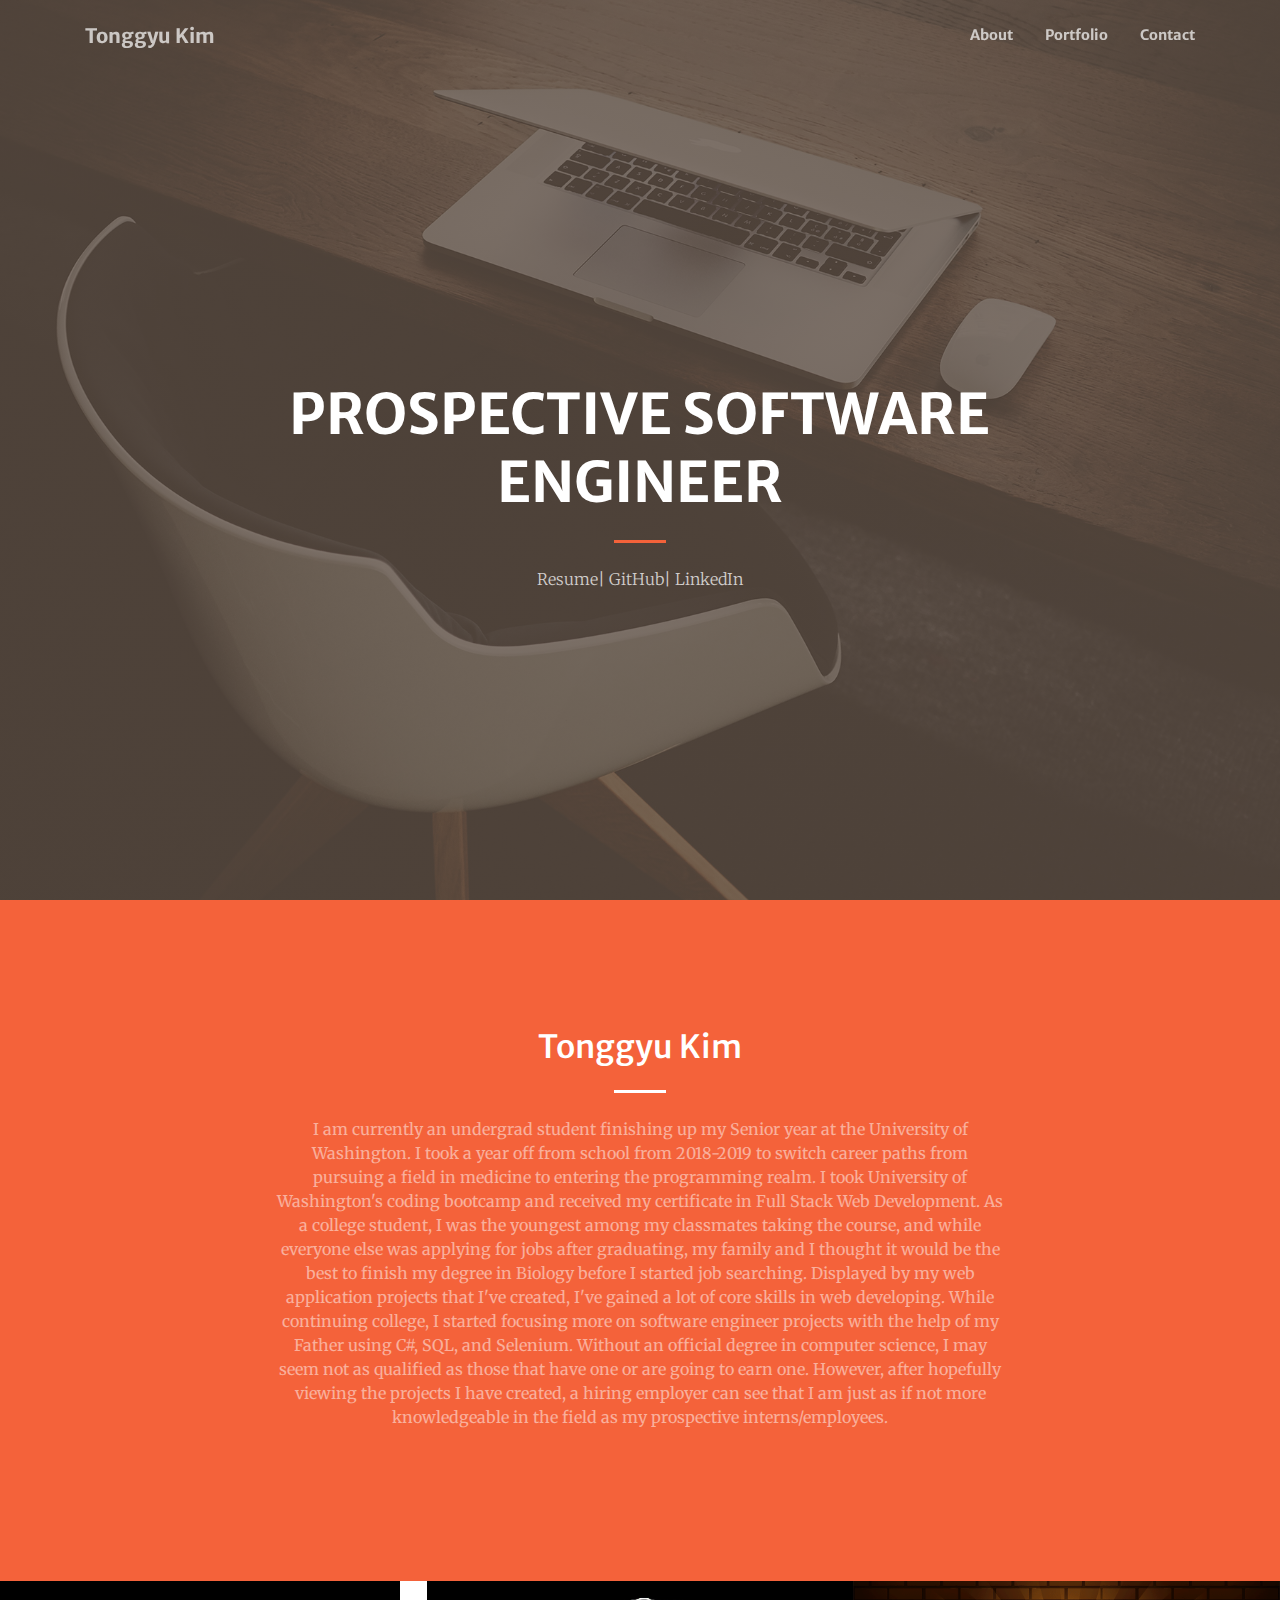
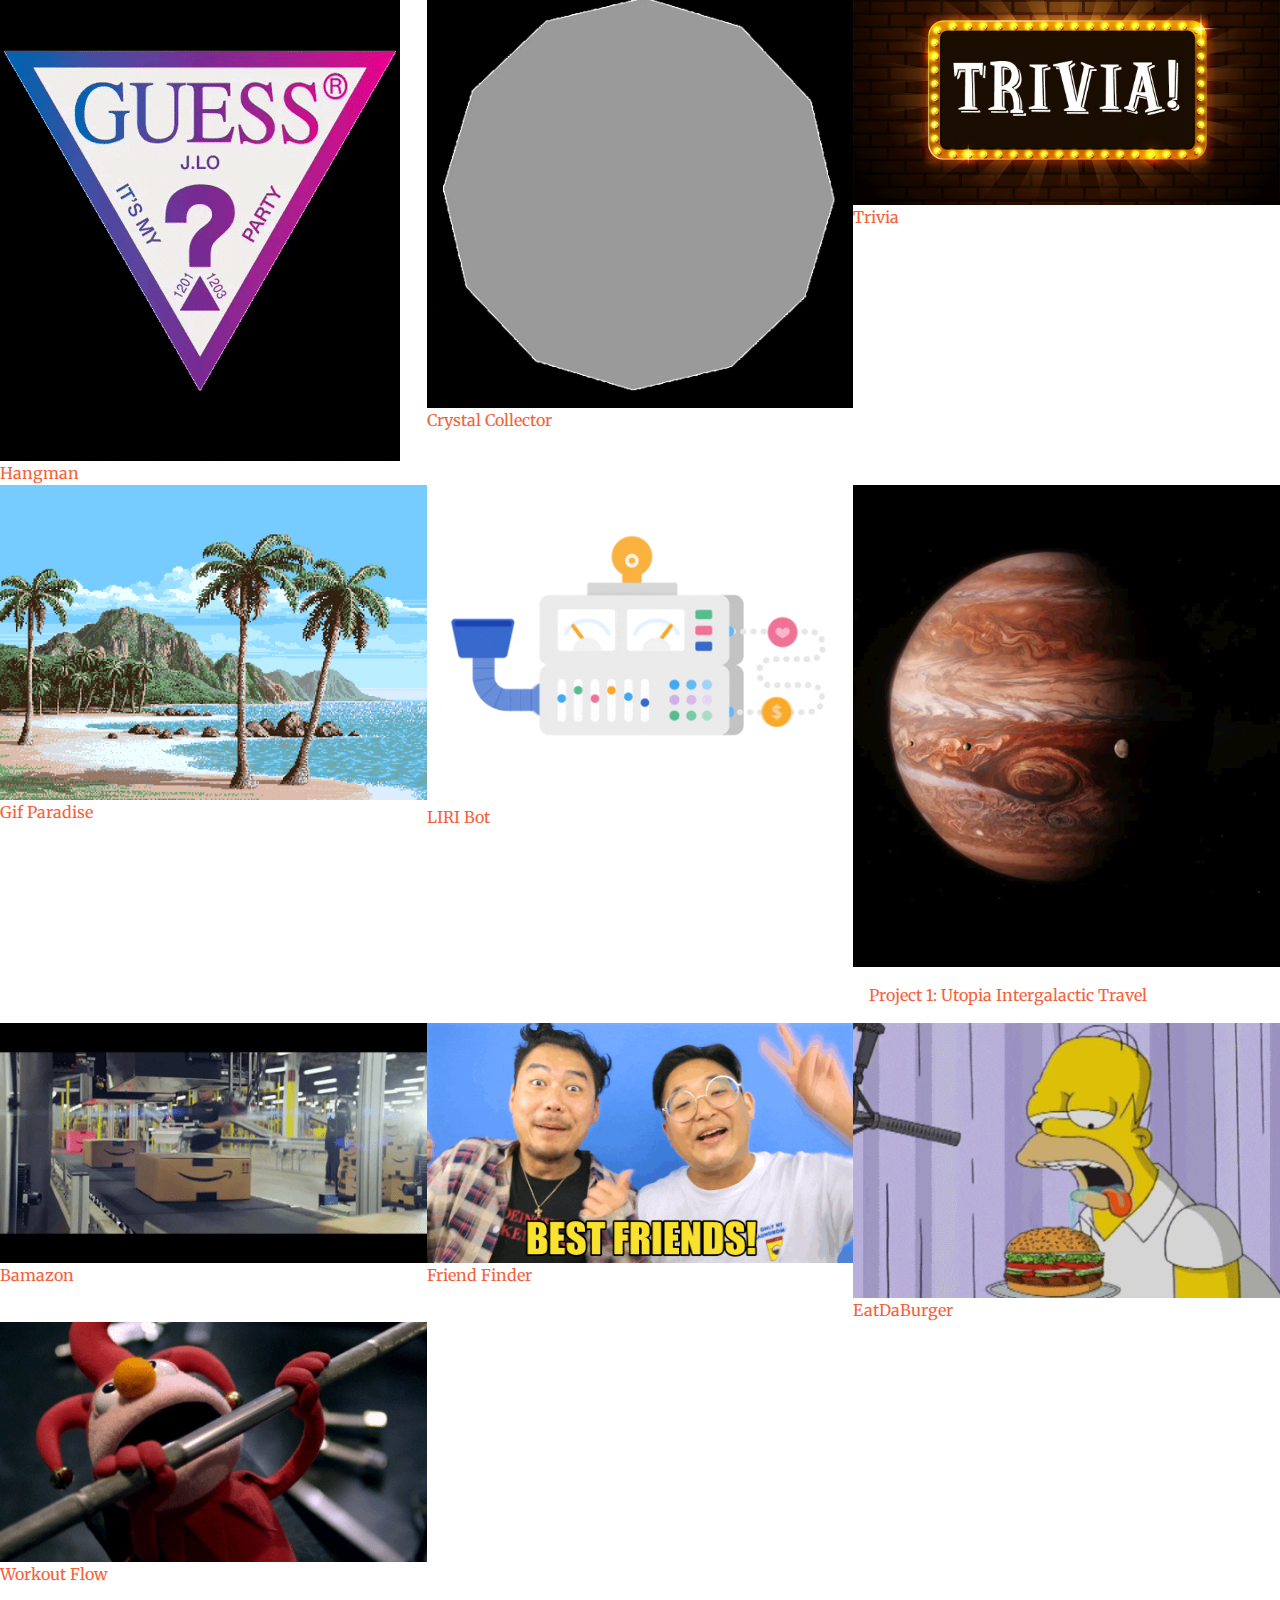
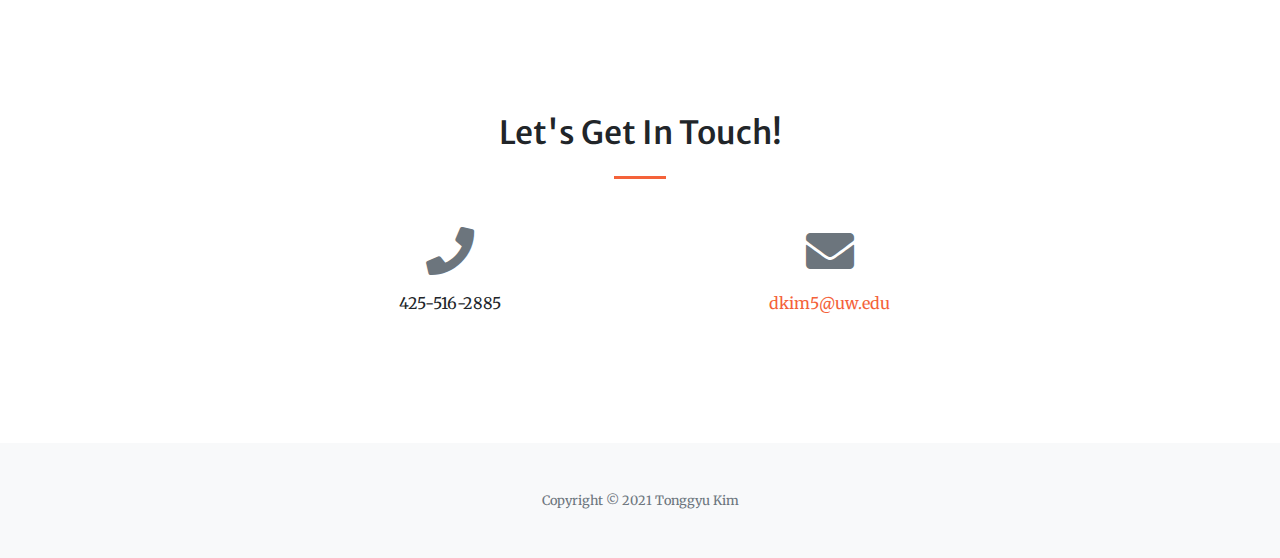
==== commit af7be723: "updated typos" ====
--- a/index.html
+++ b/index.html
@@ -74,13 +74,14 @@
         <div class="col-lg-8 text-center">
           <h2 class="text-white mt-0">Tonggyu Kim</h2>
           <hr class="divider light my-4">
-          <p class="text-white-50 mb-4">I am currently a undergrad student finishing up my Senior year at the University of Washington. I took a year off of school from 2018-2019 
-            to switch career paths from pursuing a field in medicine to entering the programming realm. I took University of Washington's coding bootcamp and recieved 
-            my certificate in Full Stack Web Development. As a college student, I was the youngest among my classmates taking the course, and while everyone else was applying for jobs 
-            after graduating, my family and I thought it would be the best to finish my degree in Biology before I started job searching. Displayed by my web application projects I've created, 
-            I've gained a lot of core skills in web developing. While continuing college, I started focusing more on software engineer projects with the help of my Father using C#, SQL, and Selenium. 
-            Without an offical degree in computer science, I may seem not as qualified as those that have one or are going to earn one. However after hopefully viewing the projects I have created, 
-            a hiring employer can see that I am just as if not more knowledgable in the field as my prospective interns/employees.
+          <p class="text-white-50 mb-4">I am currently an undergrad student finishing up my Senior year at the University of Washington. 
+            I took a year off from school from 2018-2019 to switch career paths from pursuing a field in medicine to entering the programming realm. 
+            I took University of Washington's coding bootcamp and received my certificate in Full Stack Web Development. 
+            As a college student, I was the youngest among my classmates taking the course, and while everyone else was applying for jobs after graduating, my family and I thought it would be the best to finish my degree in Biology before I started job searching. 
+            Displayed by my web application projects that I've created, I've gained a lot of core skills in web developing. 
+            While continuing college, I started focusing more on software engineer projects with the help of my Father using C#, SQL, and Selenium. 
+            Without an official degree in computer science, I may seem not as qualified as those that have one or are going to earn one. 
+            However, after hopefully viewing the projects I have created, a hiring employer can see that I am just as if not more knowledgeable in the field as my prospective interns/employees.
         </div>
       </div>
     </div>
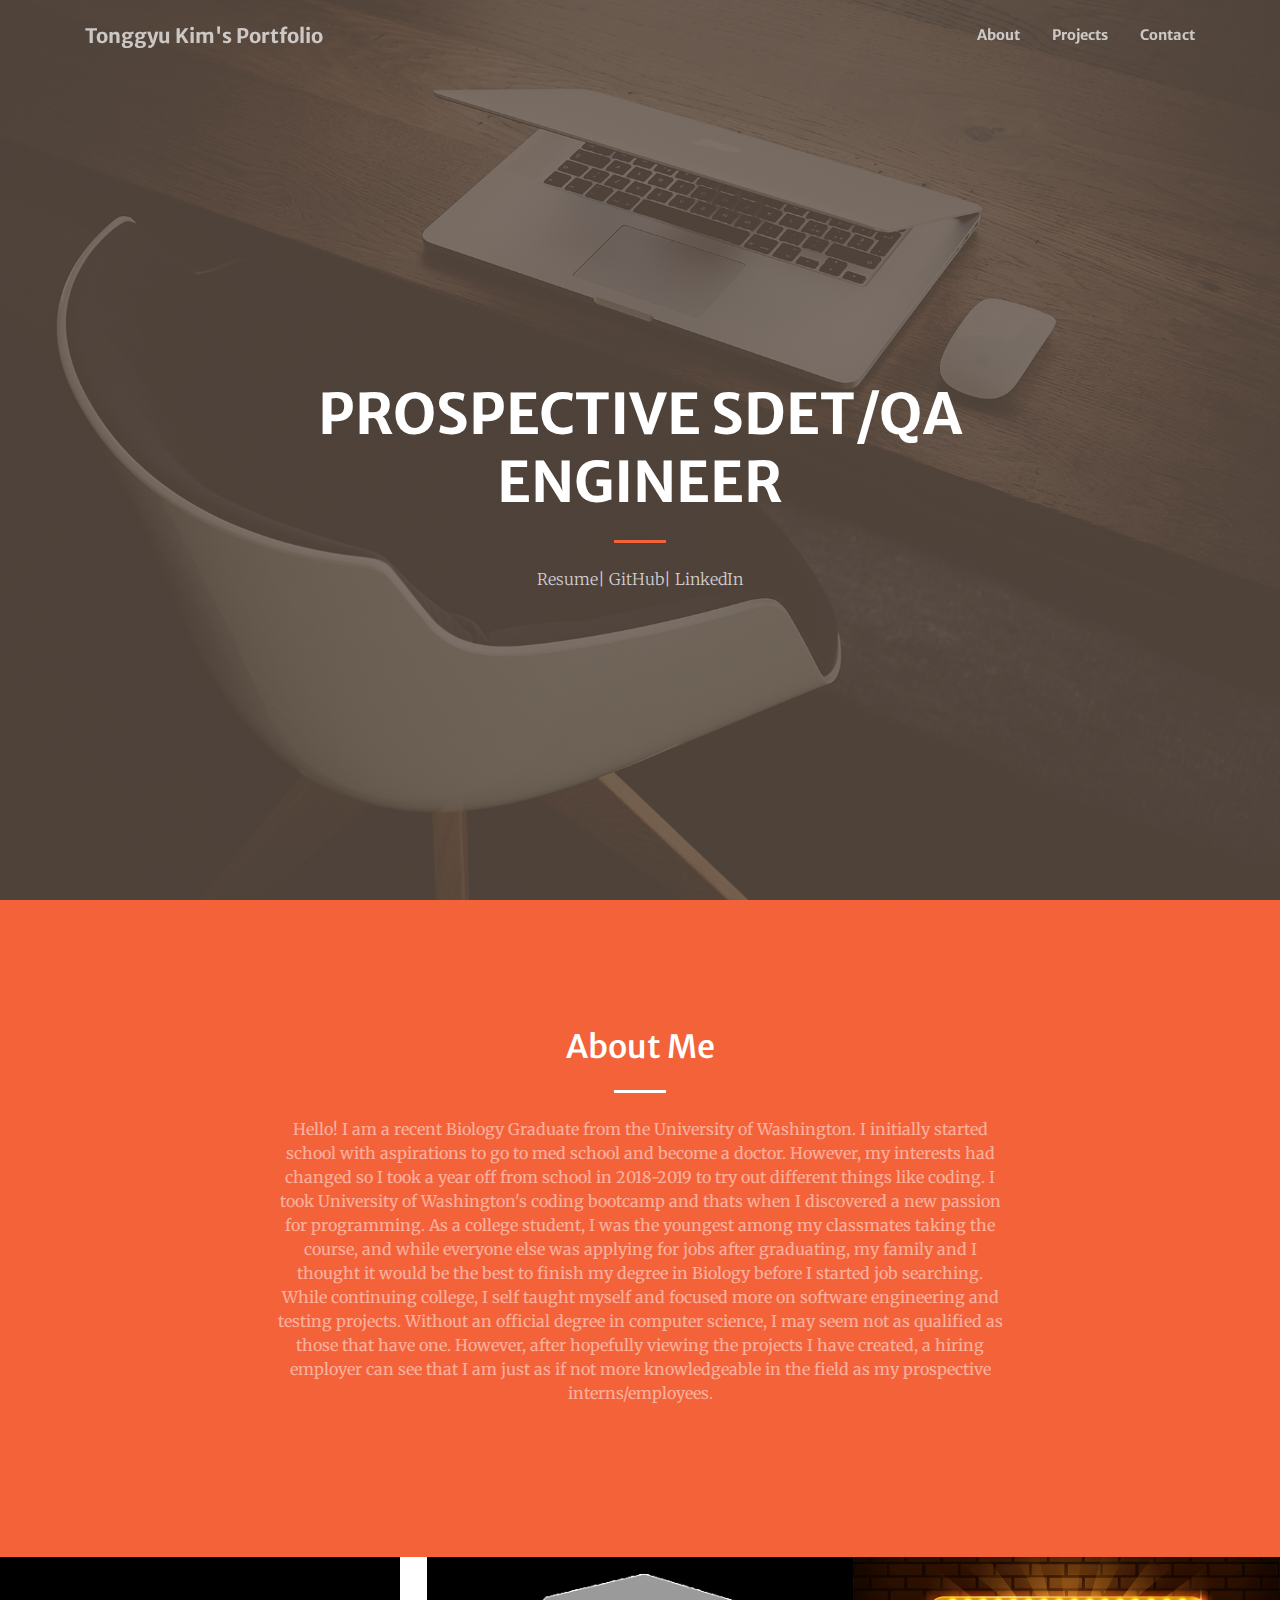
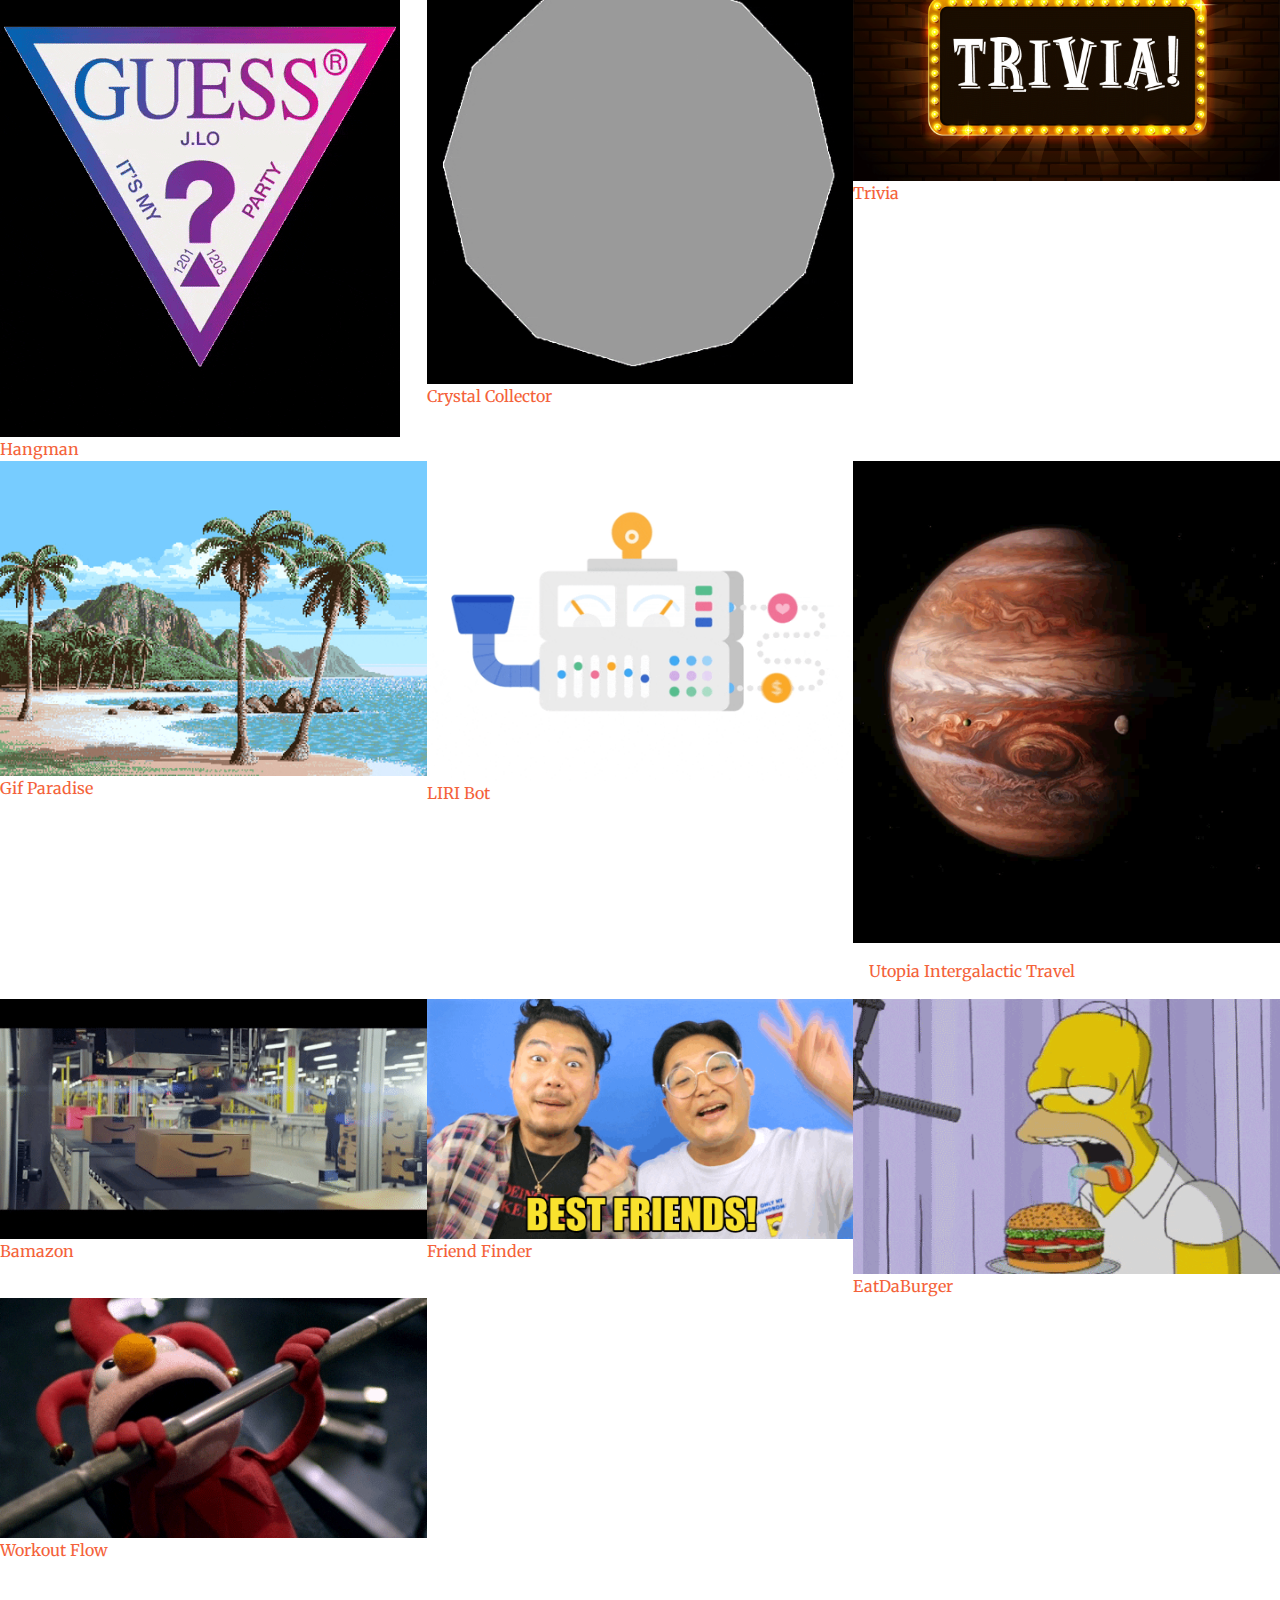
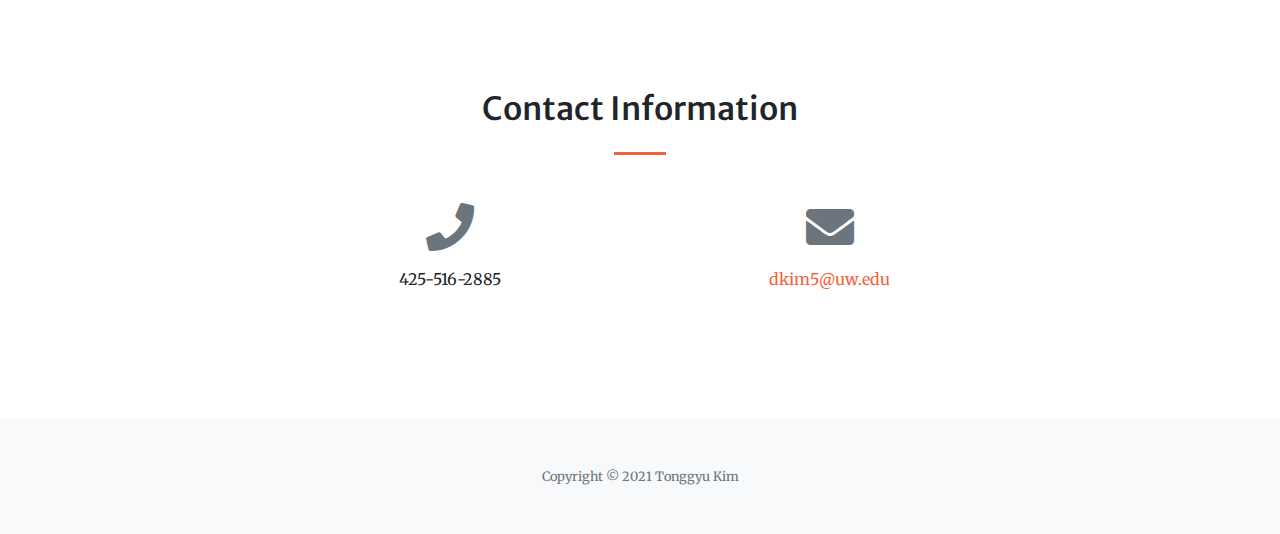
==== commit 0dd869dc: "updated resume link" ====
--- a/index.html
+++ b/index.html
@@ -30,7 +30,7 @@
   <!-- Navigation -->
   <nav class="navbar navbar-expand-lg navbar-light fixed-top py-3" id="mainNav">
     <div class="container">
-      <a class="navbar-brand js-scroll-trigger" href="#page-top">Tonggyu Kim</a>
+      <a class="navbar-brand js-scroll-trigger" href="#page-top">Tonggyu Kim's Portfolio</a>
       <button class="navbar-toggler navbar-toggler-right" type="button" data-toggle="collapse" data-target="#navbarResponsive" aria-controls="navbarResponsive" aria-expanded="false" aria-label="Toggle navigation">
         <span class="navbar-toggler-icon"></span>
       </button>
@@ -40,7 +40,7 @@
             <a class="nav-link js-scroll-trigger" href="#about">About</a>
           </li>
           <li class="nav-item">
-            <a class="nav-link js-scroll-trigger" href="#portfolio">Portfolio</a>
+            <a class="nav-link js-scroll-trigger" href="#portfolio">Projects</a>
           </li>
           <li class="nav-item">
             <a class="nav-link js-scroll-trigger" href="#contact">Contact</a>
@@ -55,11 +55,11 @@
     <div class="container h-100">
       <div class="row h-100 align-items-center justify-content-center text-center">
         <div class="col-lg-10 align-self-end">
-          <h1 class="text-uppercase text-white font-weight-bold">Prospective Software Engineer</h1>
+          <h1 class="text-uppercase text-white font-weight-bold">Prospective SDET/QA Engineer</h1>
           <hr class="divider my-4">
         </div>
         <div class="col-lg-8 align-self-baseline">
-          <a href = "assets/Tonggyu Kim Resume.pdf" class="text-white-75 font-weight-light mb-5">Resume|</a>
+          <a href = "assets/Tonggyu Kim's Resume.pdf" class="text-white-75 font-weight-light mb-5">Resume|</a>
             <a href="https://github.com/tonggyukim" class="text-white-75 font-weight-light mb-5">GitHub|</a>
             <a href="https://www.linkedin.com/in/tonggyu-kim-575244123/"class="text-white-75 font-weight-light mb-5">LinkedIn</a>
         </div>
@@ -72,19 +72,19 @@
     <div class="container">
       <div class="row justify-content-center">
         <div class="col-lg-8 text-center">
-          <h2 class="text-white mt-0">Tonggyu Kim</h2>
+          <h2 class="text-white mt-0">About Me</h2>
           <hr class="divider light my-4">
-          <p class="text-white-50 mb-4">I am currently an undergrad student finishing up my Senior year at the University of Washington. 
-            I took a year off from school from 2018-2019 to switch career paths from pursuing a field in medicine to entering the programming realm. 
-            I took University of Washington's coding bootcamp and received my certificate in Full Stack Web Development. 
-            As a college student, I was the youngest among my classmates taking the course, and while everyone else was applying for jobs after graduating, my family and I thought it would be the best to finish my degree in Biology before I started job searching. 
-            Displayed by my web application projects that I've created, I've gained a lot of core skills in web developing. 
-            While continuing college, I started focusing more on software engineer projects with the help of my Father using C#, SQL, and Selenium. 
-            Without an official degree in computer science, I may seem not as qualified as those that have one or are going to earn one. 
+          <p class="text-white-50 mb-4">Hello! I am a recent Biology Graduate from the University of Washington. I initially started school with aspirations 
+            to go to med school and become a doctor. However, my interests had changed so I took a year off from school in 2018-2019 to try out different things like 
+            coding. I took University of Washington's coding bootcamp and thats when I discovered a new passion for programming. 
+            As a college student, I was the youngest among my classmates taking the course, and while everyone else was applying for jobs after graduating, my family and I thought it would be the best 
+            to finish my degree in Biology before I started job searching. 
+            While continuing college, I self taught myself and focused more on software engineering and testing projects. 
+            Without an official degree in computer science, I may seem not as qualified as those that have one. 
             However, after hopefully viewing the projects I have created, a hiring employer can see that I am just as if not more knowledgeable in the field as my prospective interns/employees.
         </div>
       </div>
-    </div>
+    </div> 
   </section>
 
   <!-- Portfolio Section -->
@@ -146,7 +146,7 @@
             <img class="img-fluid" src="assets/images/Mars.gif" alt="">
             <div class="portfolio-box-caption p-3">
               <div class="project-name">
-                  Project 1: Utopia Intergalactic Travel
+                  Utopia Intergalactic Travel
               </div>
             </div>
           </a>
@@ -200,7 +200,7 @@
     <div class="container">
       <div class="row justify-content-center">
         <div class="col-lg-8 text-center">
-          <h2 class="mt-0">Let's Get In Touch!</h2>
+          <h2 class="mt-0">Contact Information</h2>
           <hr class="divider my-4">
           <p class="text-muted mb-5"></p>
         </div>
